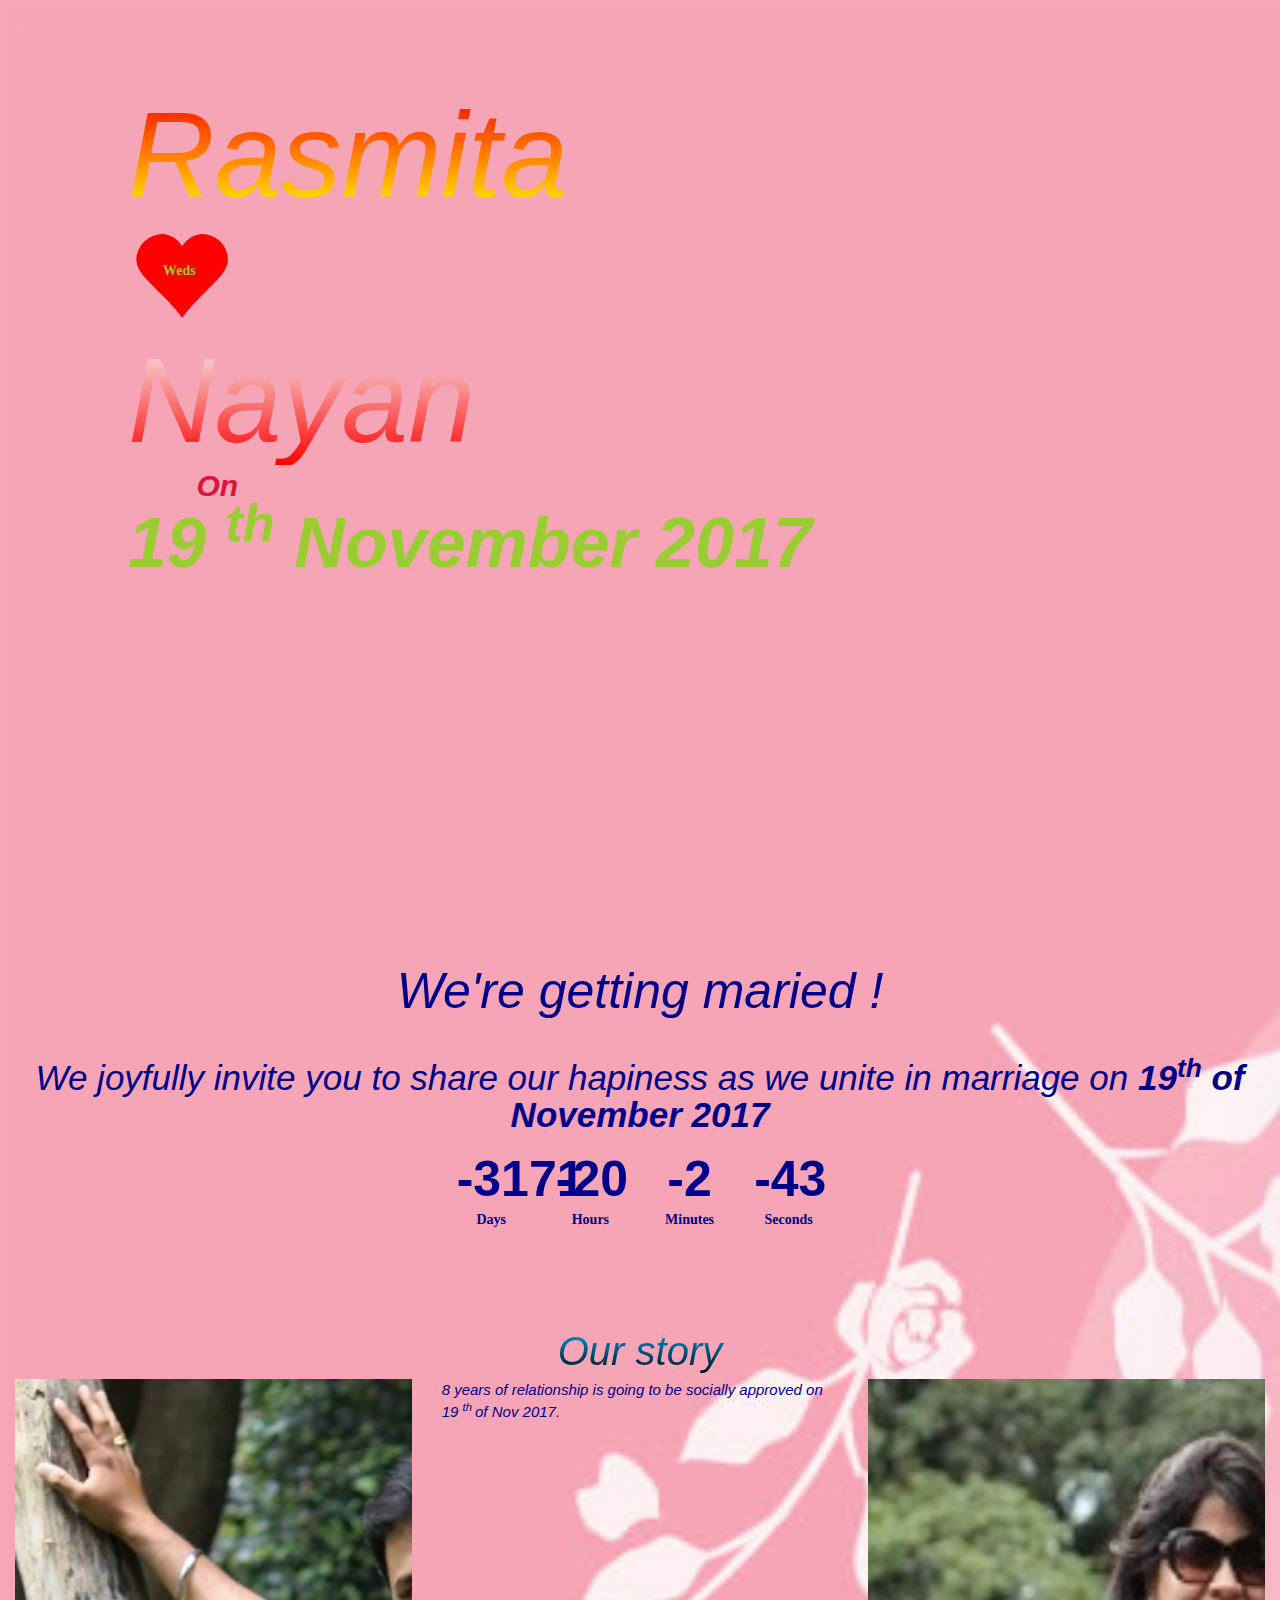
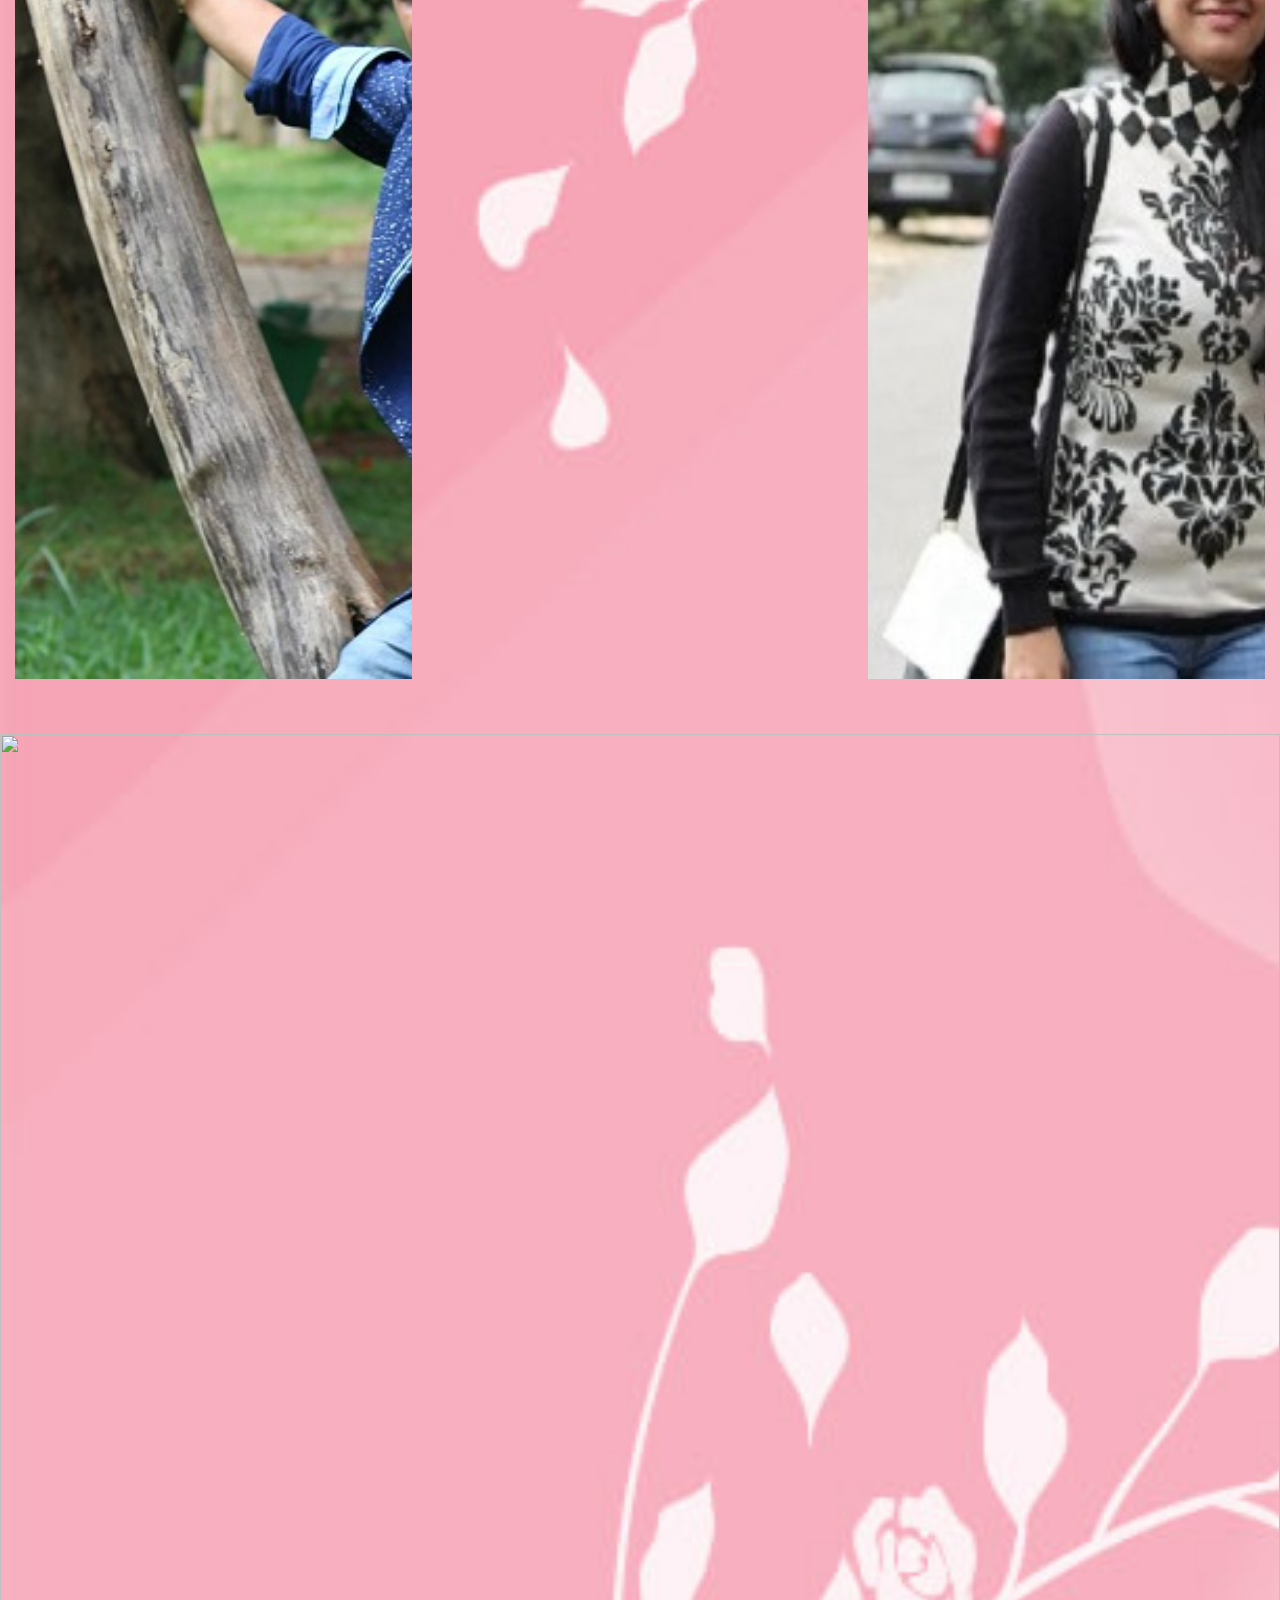
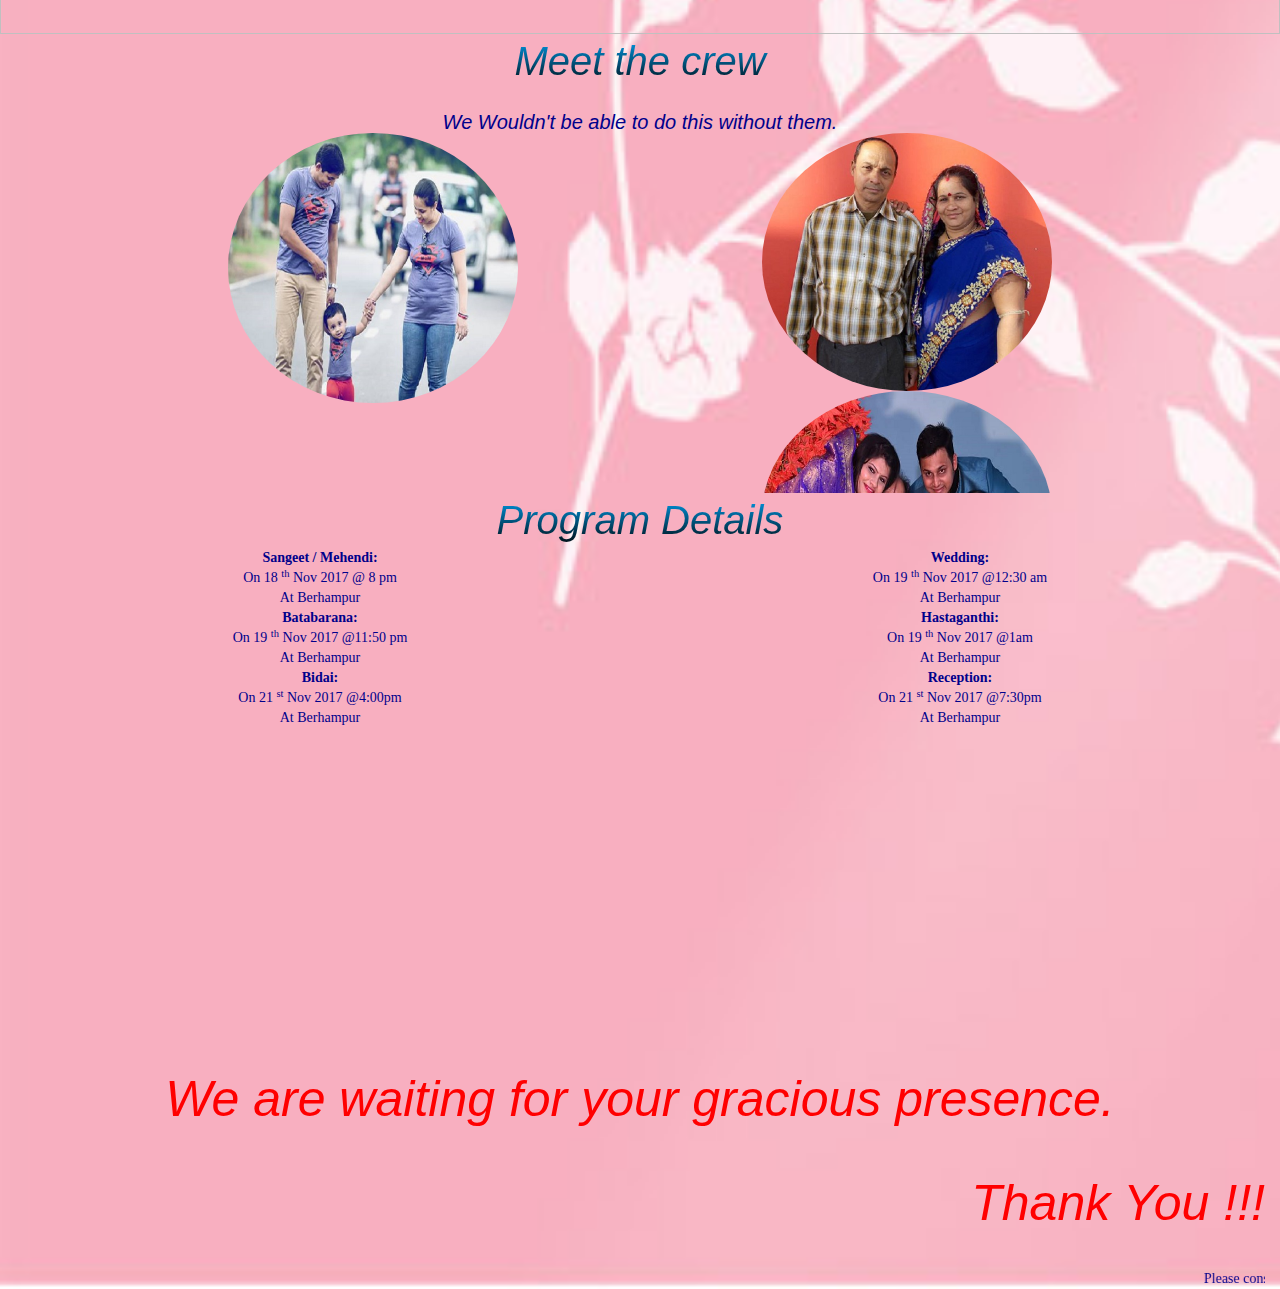
==== NayanWedsRasmita.html @ 13843882 "initial checkin" ====
<html>

<head>
    <title>Nenu Weds Mama</title>
    <link rel="shortcut icon" type="image/png" href="images/favicon.png"/>
    <!-- Latest compiled and minified CSS -->
    <link rel="stylesheet" href="https://maxcdn.bootstrapcdn.com/bootstrap/3.3.7/css/bootstrap.min.css" integrity="sha384-BVYiiSIFeK1dGmJRAkycuHAHRg32OmUcww7on3RYdg4Va+PmSTsz/K68vbdEjh4u"
        crossorigin="anonymous">
    <link rel="stylesheet" href="https://cdnjs.cloudflare.com/ajax/libs/animate.css/3.5.2/animate.min.css">
    <meta name="viewport" content="width=device-width, initial-scale=1.0">  

    <!-- Optional theme -->
    <link rel="stylesheet" href="https://maxcdn.bootstrapcdn.com/bootstrap/3.3.7/css/bootstrap-theme.min.css" integrity="sha384-rHyoN1iRsVXV4nD0JutlnGaslCJuC7uwjduW9SVrLvRYooPp2bWYgmgJQIXwl/Sp"
        crossorigin="anonymous">

    <script type="text/javascript" src="https://cdnjs.cloudflare.com/ajax/libs/jquery/3.1.1/jquery.min.js" crossorigin="anonymous"></script>
    <!-- Latest compiled and minified JavaScript -->
    <script src="https://maxcdn.bootstrapcdn.com/bootstrap/3.3.7/js/bootstrap.min.js" integrity="sha384-Tc5IQib027qvyjSMfHjOMaLkfuWVxZxUPnCJA7l2mCWNIpG9mGCD8wGNIcPD7Txa"
        crossorigin="anonymous"></script>

    <link rel="stylesheet" href="style.css"/>      
    
    <script type="text/javascript" src="script.js"> </script>
</head>

<body class="background">
    <div class=" bgimg1">
        <span class="girlandguy">
            <label class="names girlname animated infinite  tada">Rasmita</label><br/>
            <label class="heart animated infinite flip"> 
                <label class="glyphicon glyphicon-heart" style="color:red;">
                    <label class="weds-custom">Weds</label>
                </label> 
            </label><br/>
            <label class="names guyname animated infinite  tada"> Nayan</label><br/>
            <label class="couplename">
                <label class="and">On </label><br/>
                <label class="animated infinite zoomIn" style="color:yellowgreen">19 <sup>th</sup> November 2017</label> 
            </label>
        </span>
    </div>
    <div class="eventInvitation">
        <span class="event animated infinite zoomIn">We're getting maried ! </span>
        <br/><br/><br/>
        <span class="invitation"> We joyfully invite you to share our hapiness as we unite in marriage on 
            <b>19<sup>th</sup> of November 2017 </b></span>
            <div class="clear">&nbsp;</div>
            <div class="col-lg-4"></div>
            <div id="clockdiv" class="col-lg-4">
                <label class="col-lg-3" ><label class="timer" id="timerDay"></label><br/> Days  </label>
                <label class="col-lg-3" ><label class="timer" id="timerHour"></label><br/> Hours </label>
                <label class="col-lg-3" ><label class="timer" id="timerMinute"></label><br/> Minutes </label>
                <label class="col-lg-3" ><label class="timer" id="timerSecond"></label><br/> Seconds </label>
            </div>
            <div class="col-lg-4"></div>

    </div>
    <div>
        <div class="sub-header ourstory col-xs-12 col-lg-12 animated infinite zoomIn">
            Our story
        </div>
        <div class="col-sm-4 col-sm-push-4"> 
            <div class="story">
                <p>8 years of relationship is going to be socially approved on 19 <sup> th </sup> of Nov 2017.</p>
            </div>
        </div>        
        <div class="col-sm-4 col-sm-pull-4 col-xs-6">
            <div class="groompic"></div>
        </div>
        <div class="col-sm-4 col-xs-6">
            <div class="bridepic"></div>
        </div>
    </div>


    <div id="ourmments" class="sub-header">
        <div class="col-xs-12 animated infinite zoomIn"> Our Moments </div>
        <div id="myCarousel" class="carousel slide" data-ride="carousel">

            <!-- Wrapper for slides -->
            <div class="carousel-inner" role="listbox">
                <div class="item active">
                    <img src="images/1.jpg" alt="img" height="50%" width="100%">
                </div>
                <div class="item">
                    <img src="images/2.jpg" alt="img" height="50%" width="100%">
                </div>                
                <div class="item">
                    <img src="images/3.jpg" alt="img" height="50%" width="100%">
                </div>                
                <div class="item">
                    <img src="images/4.jpg" alt="img" height="50%" width="100%">
                </div>                
                <div class="item">
                    <img src="images/5.jpg" alt="img" height="50%" width="100%">
                </div>                
                <div class="item">
                    <img src="images/6.jpg" alt="img" height="50%" width="100%">
                </div>                
                <div class="item">
                    <img src="images/7.jpg" alt="img" height="50%" width="100%">
                </div>
            </div>
        </div>
    </div>
    <div id="thecrew">
        <div class="sub-header animated infinite zoomIn">Meet the crew</div>
        <br/> We Wouldn't be able to do this without them.
        <br/>
        <div class="carousel slide" id="crewCarousel" data-ride="carousel" data-interval="1500">
                <div class="carousel-inner">
                    <div class="item active">
                    <div class="item-item col-md-3 col-sm-4 col-xs-8 col-xs-offset-2">
                        <img src="images/c1.jpg" class="img-responsive img-circle"></div>
                    </div>
                    <div class="item">
                    <div class="item-item col-md-3 col-sm-4 col-xs-8 col-xs-offset-2">
                        <img src="images/c2.jpg" class="img-responsive img-circle"></div>
                    </div>                    
                    <div class="item">
                    <div class="item-item col-md-3 col-sm-4 col-xs-8 col-xs-offset-2">
                        <img src="images/c3.jpg" class="img-responsive img-circle"></div>
                    </div>
                    <div class="item">
                    <div class="item-item col-md-3 col-sm-4 col-xs-8 col-xs-offset-2">
                        <img src="images/c4.jpg" class="img-responsive img-circle"></div>
                    </div>
                    <div class="item">
                    <div class="item-item col-md-3 col-sm-4 col-xs-8 col-xs-offset-2">
                        <img src="images/c5.jpg" class="img-responsive img-circle"></div>
                    </div>
                    <!--<div class="item">
                    <div class="item-item col-md-3 col-sm-4 col-xs-8 col-xs-offset-2">
                        <img src="images/c6.jpg" class="img-responsive img-circle"></div>
                    </div>
                    <div class="item">
                    <div class="item-item col-md-3 col-sm-4 col-xs-8 col-xs-offset-2">
                        <img src="images/c7.jpg" class="img-responsive img-circle"></div>
                    </div>-->
                    <div class="item">
                    <div class="item-item col-md-3 col-sm-4 col-xs-8 col-xs-offset-2">
                        <img src="images/c8.jpg" class="img-responsive img-circle"></div>
                    </div>
                    <div class="item">
                    <div class="item-item col-md-3 col-sm-4 col-xs-8 col-xs-offset-2">
                        <img src="images/c9.jpg" class="img-responsive img-circle"></div>
                    </div>
                    <div class="item">
                    <div class="item-item col-md-3 col-sm-4 col-xs-8 col-xs-offset-2">
                        <img src="images/c10.jpg" class="img-responsive img-circle"></div>
                    </div>
                </div>
        </div>
    </div>
    <div id="program">
        <div class="sub-header col-lg-12 col-xs-12 animated infinite zoomIn">
            Program Details
        </div>
        <div class="col-lg-6 col-xs-6"><div class="program-icon Sangeet"></div>
            <b>Sangeet / Mehendi: </b><br/> 
            On 18 <sup>th</sup> Nov 2017 @ 8 pm <br/>
            At Berhampur
        </div> 
        <div class="col-lg-6 col-xs-6"><div class="program-icon Wedding"></div>
            <b>Wedding:</b><br/> 
            On 19 <sup>th</sup> Nov 2017 @12:30 am <br/>
            At Berhampur
        </div>    
        <div class="col-lg-6 col-xs-6"><div class=" program-icon Barati"></div>
            <b>Batabarana:</b><br/> 
            On 19 <sup>th</sup> Nov 2017 @11:50 pm <br/>
            At Berhampur
        </div>        
        <div class="col-lg-6 col-xs-6"><div class="program-icon Hastaganthi"></div>
            <b>Hastaganthi:</b><br/> 
            On 19 <sup>th</sup> Nov 2017 @1am <br/>
            At Berhampur
        </div>
        <div class="col-lg-6 col-xs-6"><div class="program-icon Reception"></div>
            <b>Bidai:</b><br/> 
            On 21 <sup>st</sup> Nov 2017 @4:00pm<br/>
            At Berhampur
        </div>
        <div class="col-lg-6 col-xs-6"><div class="program-icon Reception"></div>
            <b>Reception:</b><br/> 
            On 21 <sup>st</sup> Nov 2017 @7:30pm<br/>
            At Berhampur
        </div>
    </div>
    <div class="col-xs-12 col-lg-12" style="text-align: center">
        <iframe width="560" height="315" src="https://www.youtube.com/embed/9zE37_WwAGQ" frameborder="0" allowfullscreen></iframe>
    </div>
    <div class="clear">&nbsp;</div>
    <div class="col-lg-12 col-xs-12" id="waitingforyou">
        We are waiting for your gracious presence.
        <div id="thankyou">
            <br/> Thank You !!!
        </div>
    </div>

    <div class="col-lg-12 col-xs-12">
    <br/><br/>            
    <marquee style="color:darkblue;">
        Please consider this as a personal invitation from both of us. - A step towards paperless digital India.</marquee>
    </div>

    <script type="text/javascript">
        updateClock(); // run function once at first to avoid delay
        var timeinterval = setInterval(updateClock,1000);

        $('#crewCarousel.carousel .item').each(function(){
        var next = $(this).next();
        if (!next.length) {
            next = $(this).siblings(':first');
        }
        next.children(':first-child').clone().appendTo($(this));
        
        if (next.next().length>0) {
            next.next().children(':first-child').clone().appendTo($(this));
            next.next().next().children(':first-child').clone().appendTo($(this));
        }
        else {
            $(this).siblings(':first').children(':first-child').clone().appendTo($(this));
            $(this).nextAll().eq(3).children(':first-child').clone().appendTo($(this));
        }
        });
    </script>
</body>

</html>
---- style.css ----
.background {
            background-color: #EEE;
            background-image: url('images/background.jpg');
            -webkit-background-size: cover;
            -moz-background-size: cover;
            -o-background-size: cover;
            background-size: cover;
            color: darkblue;
	    font-family: cursive;
        }
        
        .bgimg1 {
            -webkit-background-size: cover;
            -moz-background-size: cover;
            -o-background-size: cover;
            background-size: cover;
            width: 100%;
            height: 100%;
        }
        
        .guyname {
            color:whitesmoke;
		
  background: -webkit-linear-gradient(whitesmoke, red);
  -webkit-background-clip: text;
  -webkit-text-fill-color: transparent;
        }
        
        .girlname {
            color:yellow;
  background: -webkit-linear-gradient(red, yellow);
  -webkit-background-clip: text;
  -webkit-text-fill-color: transparent;
        }
        
        .and {
            color:crimson;
        }
       .heart{
	       color:red;
        }

        .weds-custom{
            position:absolute;
            left:35px; /** you can make changes here to change position **/
            top:35px;
            font-size:14px;
            z-index: 3;
            color:yellowgreen
        }
        
        .eventInvitation {
            text-align: center;
        }
        
        .ourstory {
            text-align: center;
            color: #BBB;
        }
        
        .bridepic {
            -webkit-background-size: cover;
            -moz-background-size: cover;
            -o-background-size: cover;
            background-size: cover;
            width: 100%;
        }
        
        .groompic {
            -webkit-background-size: cover;
            -moz-background-size: cover;
            -o-background-size: cover;
            background-size: cover;
            width: 100%;
        }
.eventdate{
	
  background: -webkit-linear-gradient(yellow, yellowgreen);
  -webkit-background-clip: text;
  -webkit-text-fill-color: transparent;
}
        
        .sub-header {
            text-align: center;
		
  background: -webkit-linear-gradient(#0AF, #000);
  -webkit-background-clip: text;
  -webkit-text-fill-color: transparent;
        }
        
        .carousel-inner {
            height: 100%;
            width: 100%
        }
        
        #thecrew {
            text-align: center;
        }
        .crewpic-container{
            min-height:100%;
            min-width: 90%;
        }
        
        .background #program {
            text-align: center;
        }
        
        #waitingforyou {
            text-align: center;
        }
        
        #thankyou {
            text-align: right;
        }
        .background #waitingforyou {
            color: red;
        }
        .timer{
            color:brown;
        }
        
@media only screen and (max-width: 768px){

    .bgimg1 {
        background-image: url('images/Header_Image_Small.jpg');
        width: 100%;
        height: 100%;
    }

    .names {
        font: italic 40px/42px Georgia, Verdana, sans-serif;
    }

    .guyname {
        margin-left:10%;
    }

    .and {
        font: italic 20px/30px Georgia, Verdana, sans-serif;
        margin-left: 10%;
    }
    .heart{
	font: italic 50px/52px Georgia, Verdana, sans-serif;
     }

    .girlandguy {
        position: relative;
        top: 30%;
        left: 10%;
    }

    .couplename, .eventDate {
        font: italic 30px/32px Georgia, Verdana, sans-serif;
    }

    .eventInvitation {
        width: 100%;
        min-height: 40%;
        margin-top: 5%;
    }

    .event {
        font: italic 25px/27px Georgia, Verdana, sans-serif;
    }

    .invitation {
        font: italic 15px/17px Georgia, Verdana, sans-serif;
    }
    .bridepic {
        background-image: url('images/bridepic_small.jpg');
                height: 50%;
    }

    .groompic {
        background-image: url('images/groompic_small.jpg');
                height: 50%;
    }

    .story {
        font: italic 10px/12px Georgia, Verdana, sans-serif;
    }

    .carousel-inner {
        height: 60%;
        width: 100%
    }

    .sub-header {
        font: italic 25px/27px Georgia, Verdana, sans-serif;
    }

    #thecrew {
        font: italic 12px/14px Georgia, Verdana, sans-serif;
    }

    #waitingforyou {
        font: italic 25px/27px Georgia, Verdana, sans-serif;
        padding-top: 10px;
    }

    .timer {
        font: normal bold 25px/27px Georgia, Verdana, sans-serif;
    }
}
@media only screen and (max-width: 768px) and (orientation: landscape ){
	#crewCarousel .carousel-inner {
		height: 60%;
	}
}
@media only screen and (max-width: 768px) and (orientation: portrait ){
	.carousel-inner {
		height: 27%;
	}
}

@media only screen and (min-width: 768px)
{    
    .bgimg1 {
            background-image: url('images/Header_Image.jpg');
        }
        
        .girlandguy {
            position: relative;
            top: 10%;
            left: 10%;
        }
        
        .names {
            font: italic 120px/130px Georgia, Verdana, sans-serif;
        }
        
        .and {
            font: italic bold 30px/32px Georgia, Verdana, sans-serif;
            margin-left: 10%;
        }
	.heart {
	 	font: italic 100px/102px Georgia, Verdana, sans-serif;
	}
        .couplename, .eventDate{
            font: italic 70px/72px Georgia, Verdana, sans-serif;
            /* margin-left:-10%; */
        }
        
        .eventInvitation {
            width: 100%;
            min-height: 40%;
            margin-top: 5%;
        }
        
        .event {
            font: italic 50px/55px Georgia, Verdana, sans-serif;
        }
        
        .invitation {
            font: italic 35px/37px Georgia, Verdana, sans-serif;
        }
        
        .bridepic {
            background-image: url('images/bridepic.jpg');
            height: 100%;
        }
        
        .groompic {
            background-image: url('images/groompic.jpg');
            height: 100%;
        }
        
        .story {
            font: italic 15px/22px Georgia, Verdana, sans-serif;
        }
        
        .sub-header {
            font: italic 40px/55px Georgia, Verdana, sans-serif;
        }
        
        .carousel-inner {
            height: 100%;
            width: 100%
        }
        
        #crewCarousel .carousel-inner {
            height: 40%;
        }
	
        #thecrew {
            font: italic 20px/22px Georgia, Verdana, sans-serif;
        }
        
        #waitingforyou {
            font: italic 50px/52px Georgia, Verdana, sans-serif;
            padding-top:10px;
        }
        .timer{
            color:darkblue;
            font: normal bold 50px/52px Georgia, Verdana, sans-serif;
        }

}
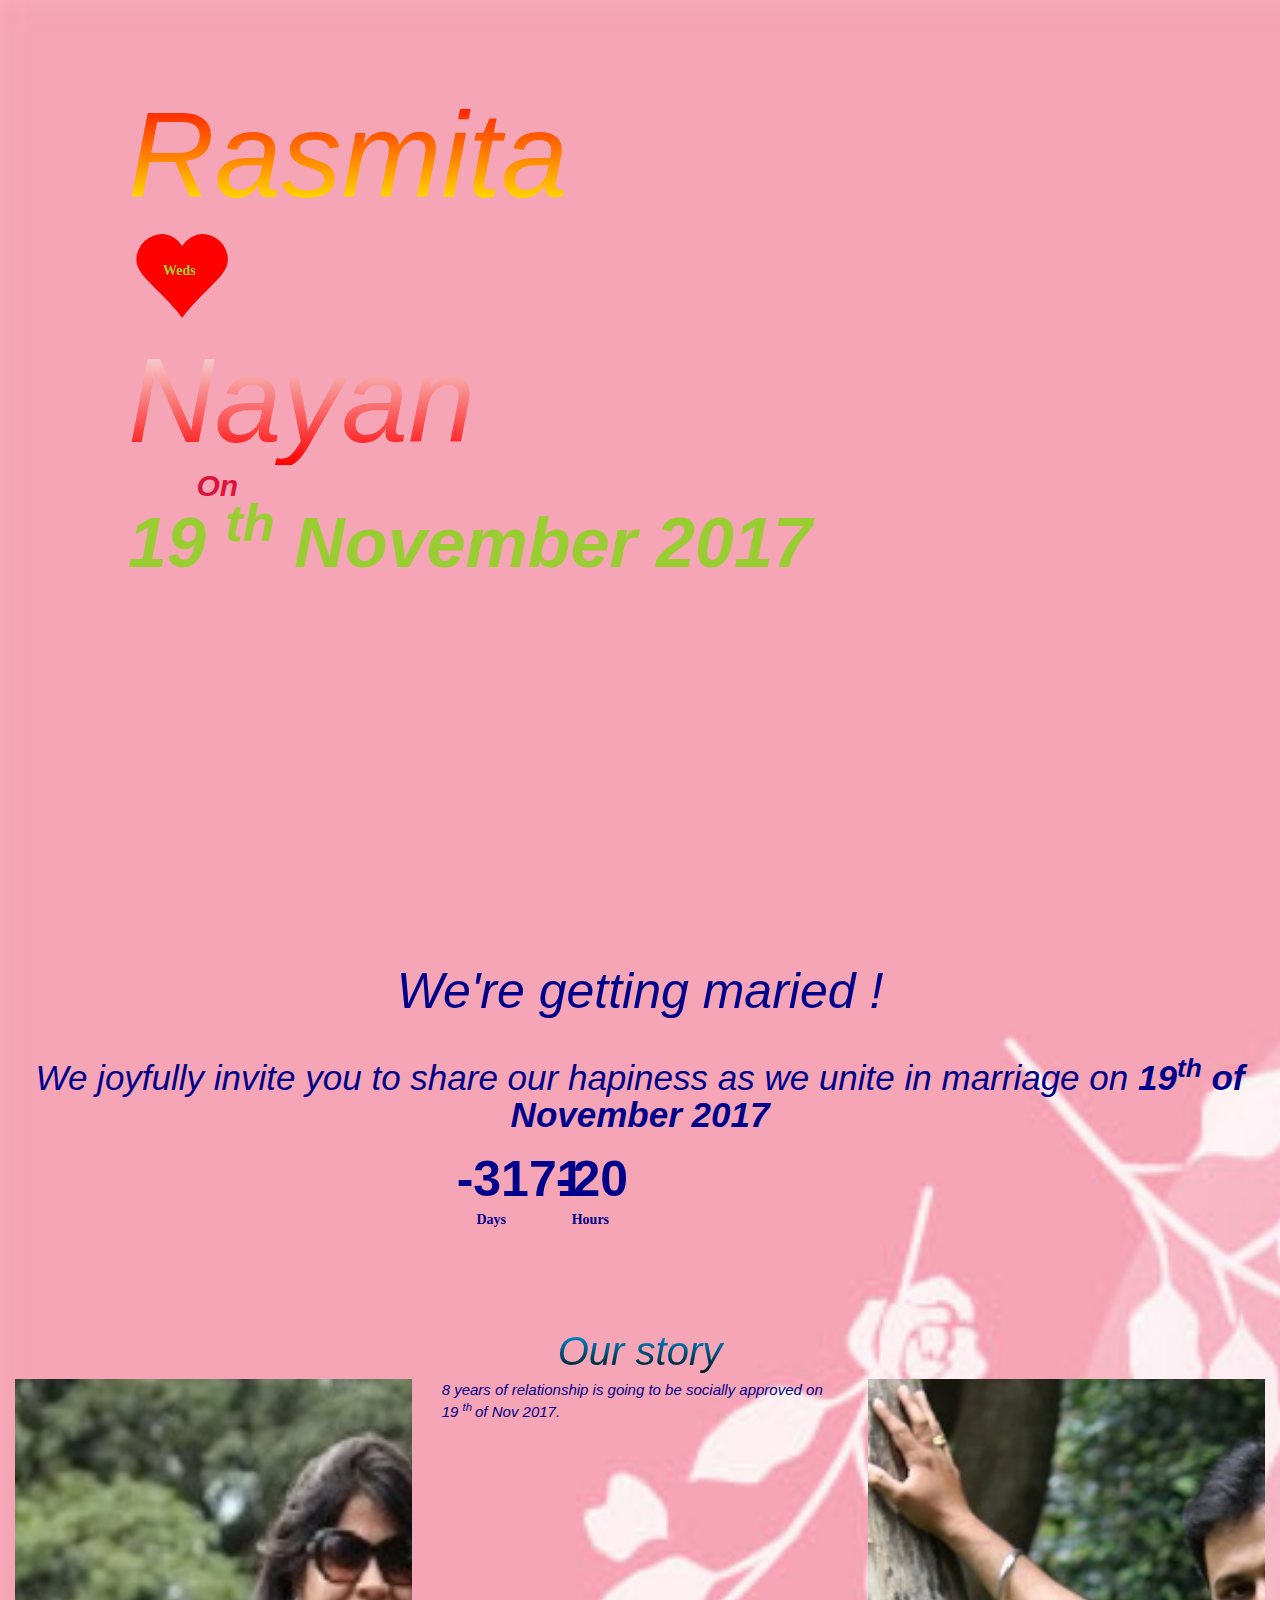
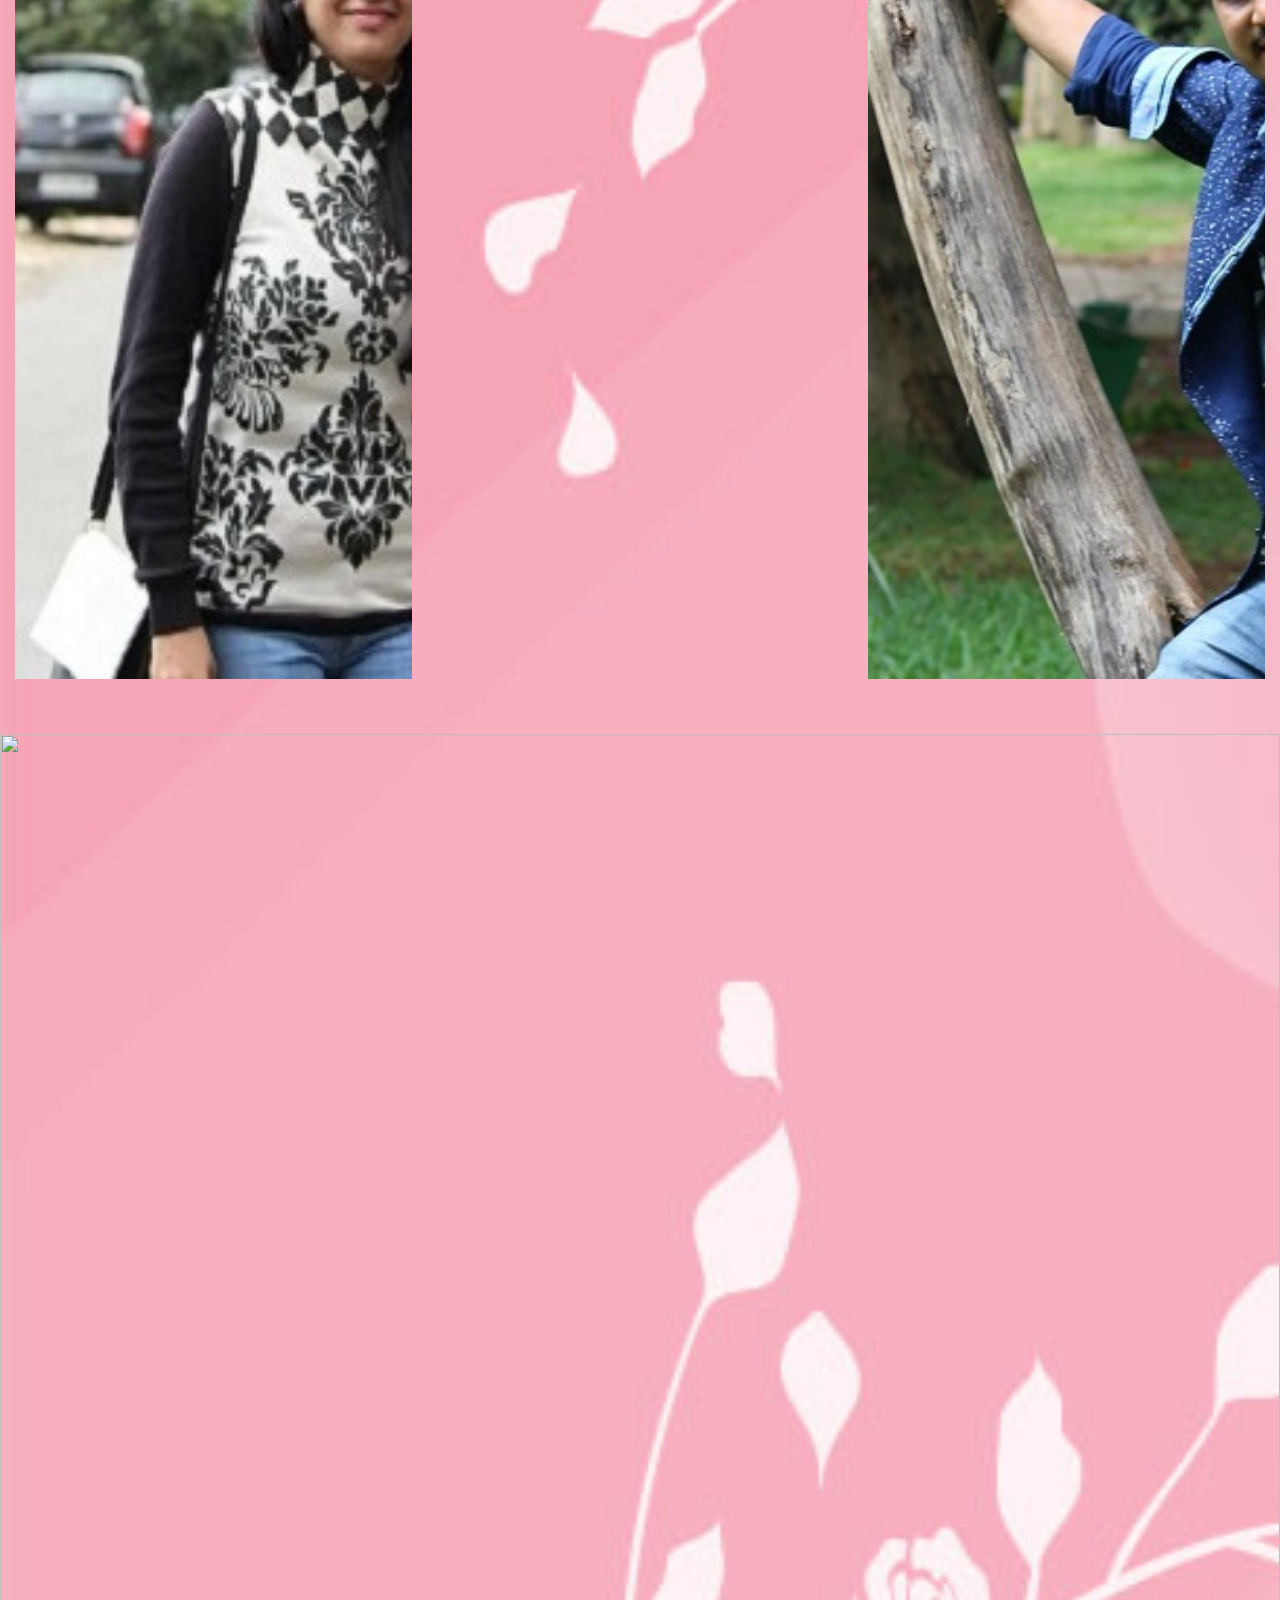
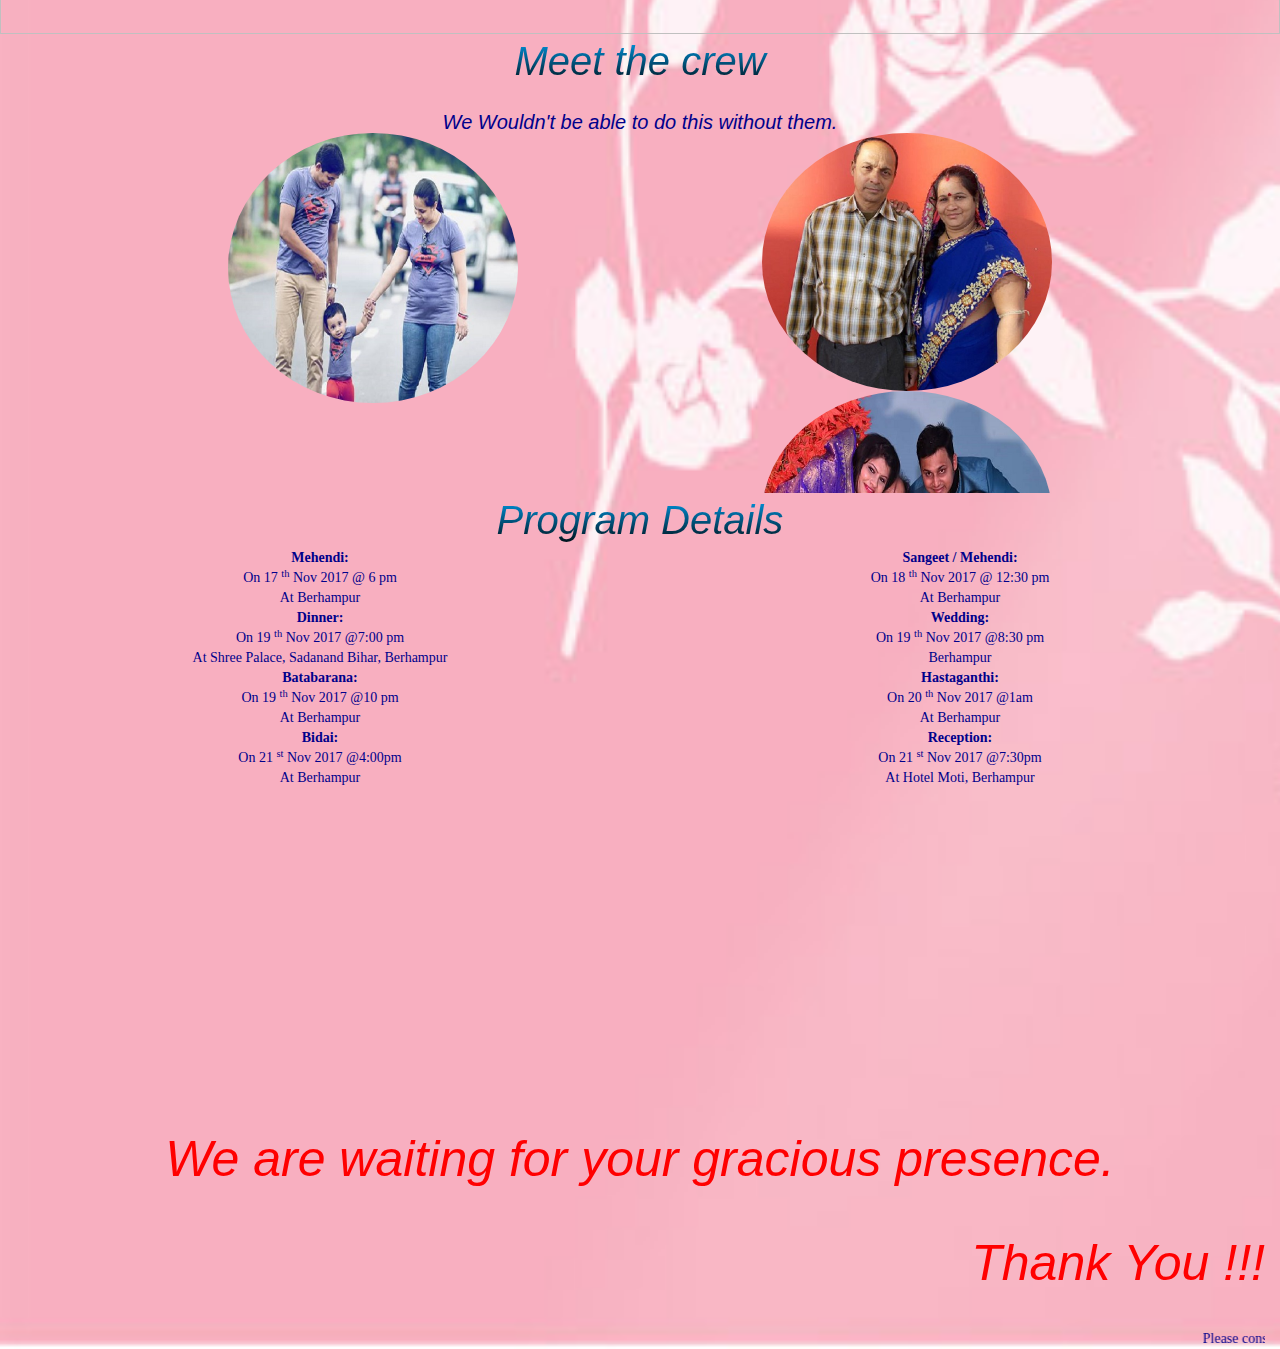
==== commit 634a0de6: "min sec removal, bride n groom pic size change" ====
--- a/NayanWedsRasmita.html
+++ b/NayanWedsRasmita.html
@@ -49,8 +49,6 @@
             <div id="clockdiv" class="col-lg-4">
                 <label class="col-lg-3" ><label class="timer" id="timerDay"></label><br/> Days  </label>
                 <label class="col-lg-3" ><label class="timer" id="timerHour"></label><br/> Hours </label>
-                <label class="col-lg-3" ><label class="timer" id="timerMinute"></label><br/> Minutes </label>
-                <label class="col-lg-3" ><label class="timer" id="timerSecond"></label><br/> Seconds </label>
             </div>
             <div class="col-lg-4"></div>
 
@@ -63,13 +61,14 @@
             <div class="story">
                 <p>8 years of relationship is going to be socially approved on 19 <sup> th </sup> of Nov 2017.</p>
             </div>
-        </div>        
+        </div> 
         <div class="col-sm-4 col-sm-pull-4 col-xs-6">
+            <div class="bridepic"></div>
+        </div>       
+        <div class="col-sm-4 col-xs-6">
             <div class="groompic"></div>
         </div>
-        <div class="col-sm-4 col-xs-6">
-            <div class="bridepic"></div>
-        </div>
+        
     </div>
 
 
@@ -157,23 +156,33 @@
             Program Details
         </div>
         <div class="col-lg-6 col-xs-6"><div class="program-icon Sangeet"></div>
+            <b>Mehendi: </b><br/> 
+            On 17 <sup>th</sup> Nov 2017 @ 6 pm <br/>
+            At Berhampur
+        </div>
+        <div class="col-lg-6 col-xs-6"><div class="program-icon Sangeet"></div>
             <b>Sangeet / Mehendi: </b><br/> 
-            On 18 <sup>th</sup> Nov 2017 @ 8 pm <br/>
-            At Berhampur
+            On 18 <sup>th</sup> Nov 2017 @ 12:30 pm <br/>
+            At Berhampur
+        </div> 
+        <div class="col-lg-6 col-xs-6"><div class="program-icon Wedding"></div>
+            <b>Dinner:</b><br/> 
+            On 19 <sup>th</sup> Nov 2017 @7:00 pm <br/>
+            At Shree Palace, Sadanand Bihar, Berhampur
         </div> 
         <div class="col-lg-6 col-xs-6"><div class="program-icon Wedding"></div>
             <b>Wedding:</b><br/> 
-            On 19 <sup>th</sup> Nov 2017 @12:30 am <br/>
-            At Berhampur
+            On 19 <sup>th</sup> Nov 2017 @8:30 pm <br/>
+            Berhampur
         </div>    
         <div class="col-lg-6 col-xs-6"><div class=" program-icon Barati"></div>
             <b>Batabarana:</b><br/> 
-            On 19 <sup>th</sup> Nov 2017 @11:50 pm <br/>
+            On 19 <sup>th</sup> Nov 2017 @10 pm <br/>
             At Berhampur
         </div>        
         <div class="col-lg-6 col-xs-6"><div class="program-icon Hastaganthi"></div>
             <b>Hastaganthi:</b><br/> 
-            On 19 <sup>th</sup> Nov 2017 @1am <br/>
+            On 20 <sup>th</sup> Nov 2017 @1am <br/>
             At Berhampur
         </div>
         <div class="col-lg-6 col-xs-6"><div class="program-icon Reception"></div>
@@ -184,7 +193,7 @@
         <div class="col-lg-6 col-xs-6"><div class="program-icon Reception"></div>
             <b>Reception:</b><br/> 
             On 21 <sup>st</sup> Nov 2017 @7:30pm<br/>
-            At Berhampur
+            At Hotel Moti, Berhampur
         </div>
     </div>
     <div class="col-xs-12 col-lg-12" style="text-align: center">
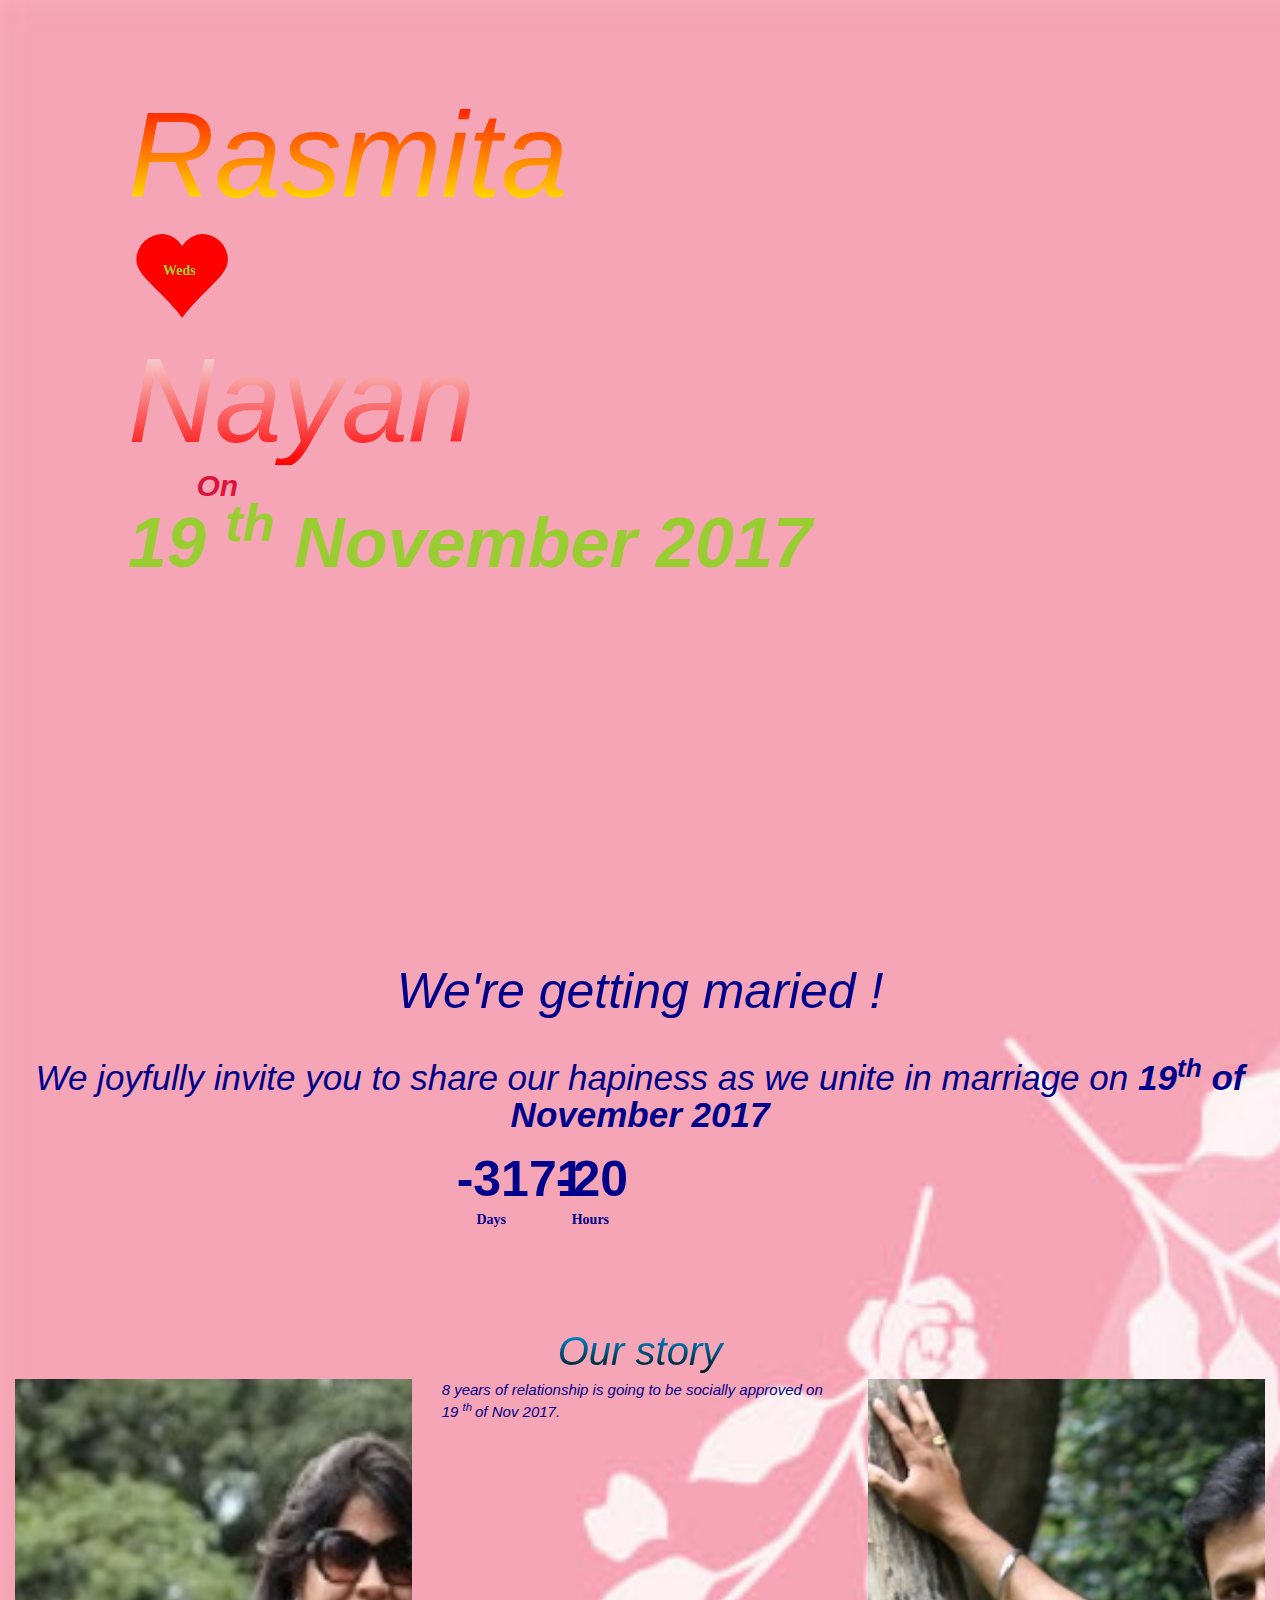
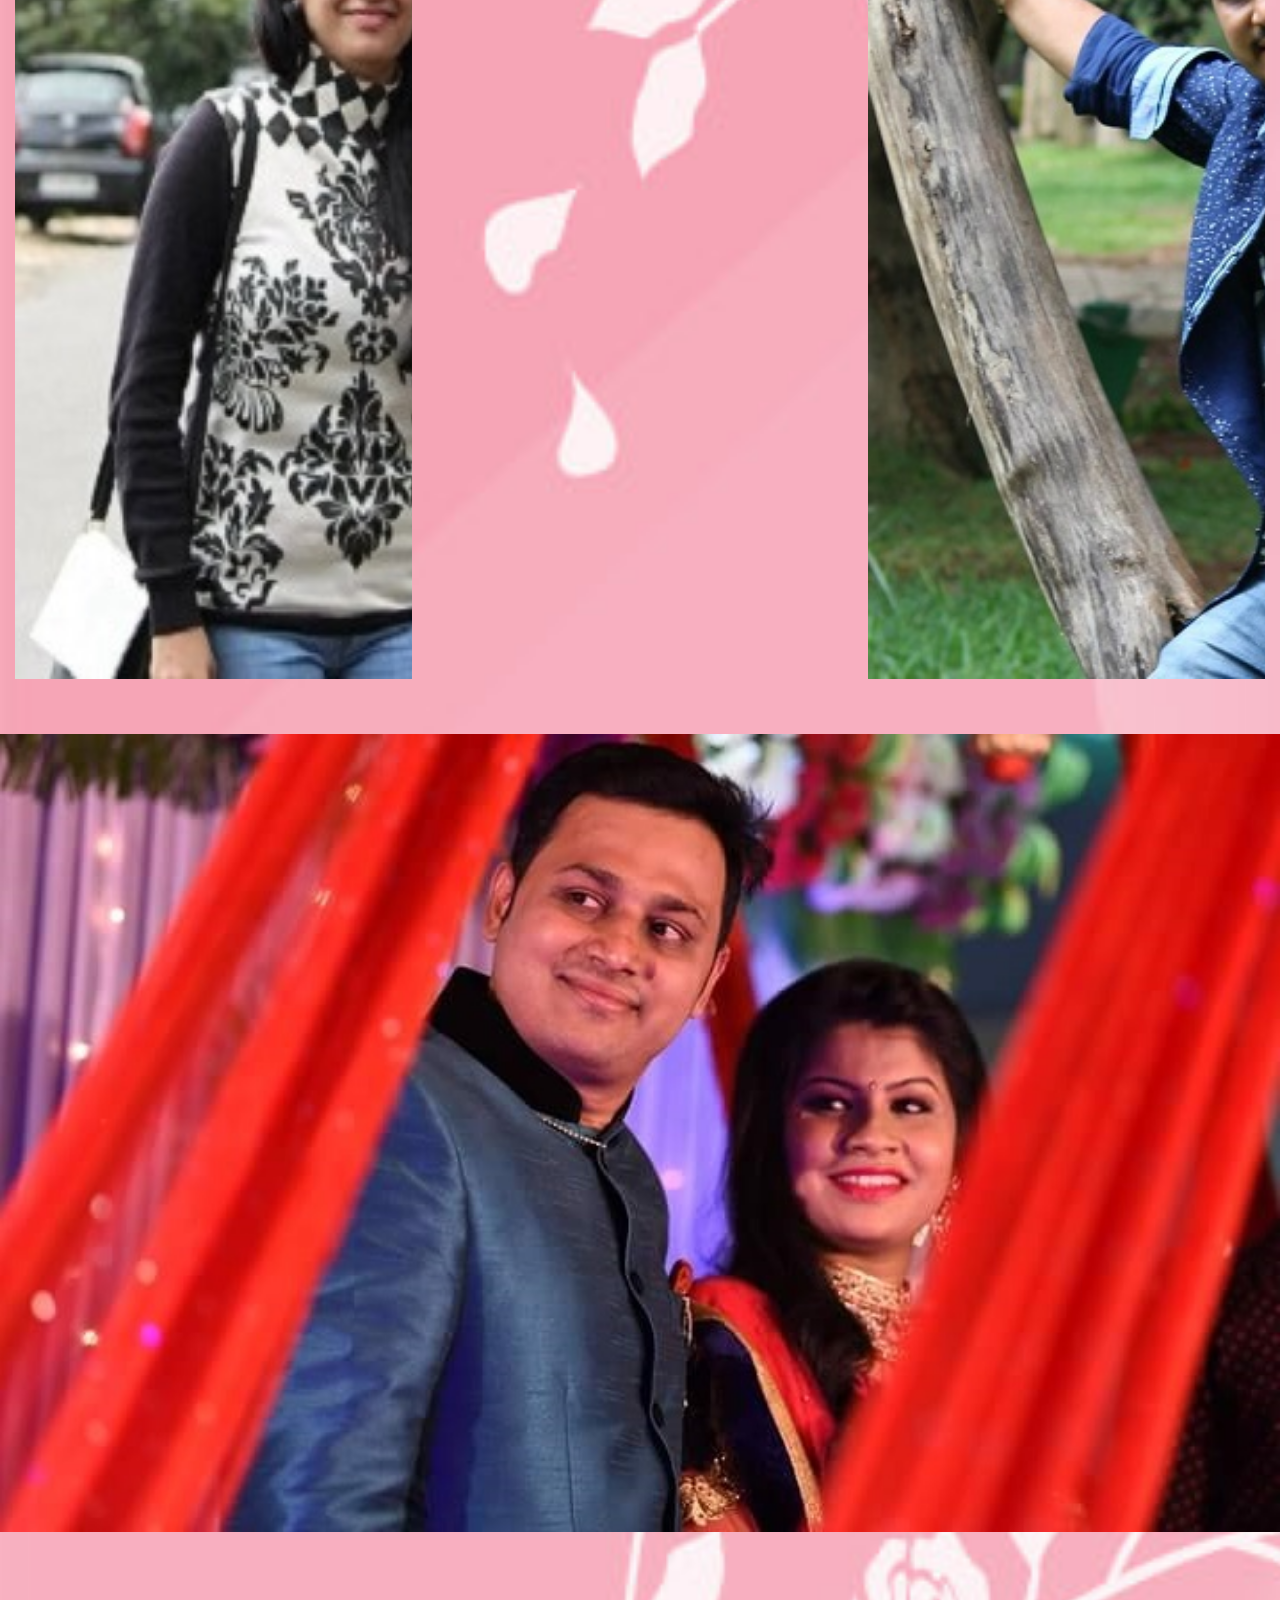
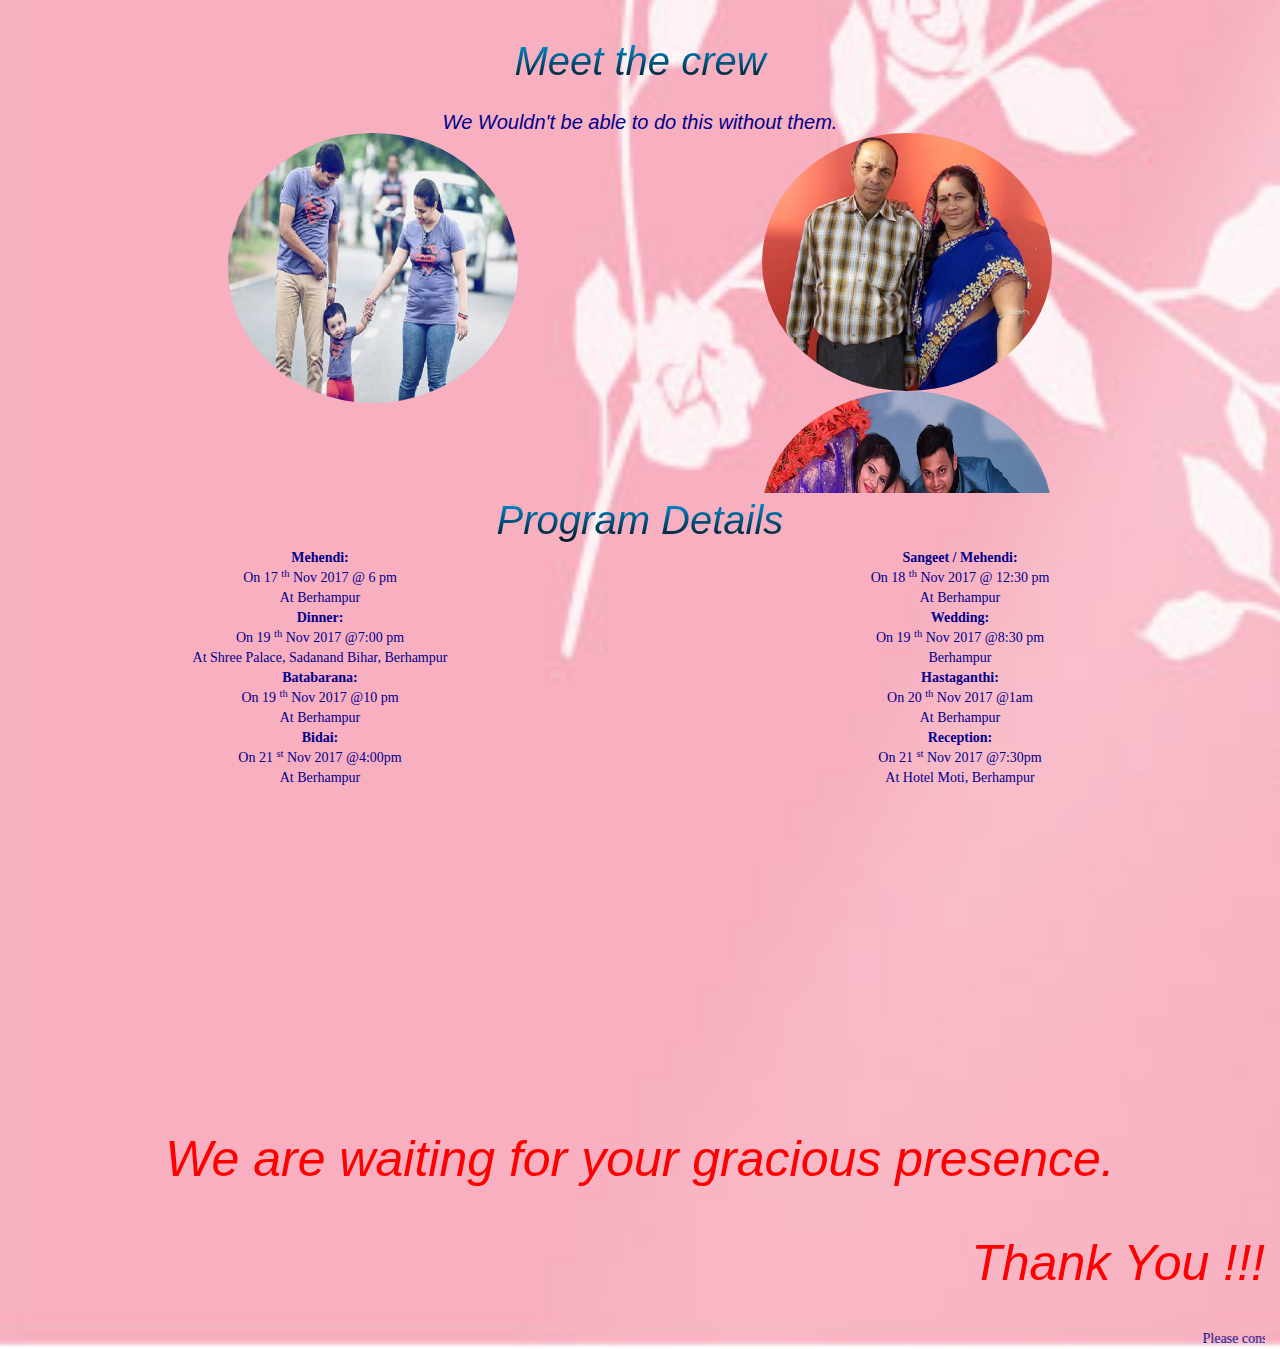
==== commit a165ab6f: "our moments speed n unused pic" ====
--- a/NayanWedsRasmita.html
+++ b/NayanWedsRasmita.html
@@ -74,7 +74,7 @@
 
     <div id="ourmments" class="sub-header">
         <div class="col-xs-12 animated infinite zoomIn"> Our Moments </div>
-        <div id="myCarousel" class="carousel slide" data-ride="carousel">
+        <div id="myCarousel" class="carousel slide" data-ride="carousel" data-interval="500">
 
             <!-- Wrapper for slides -->
             <div class="carousel-inner" role="listbox">
@@ -84,9 +84,9 @@
                 <div class="item">
                     <img src="images/2.jpg" alt="img" height="50%" width="100%">
                 </div>                
-                <div class="item">
+                <!-- <div class="item">
                     <img src="images/3.jpg" alt="img" height="50%" width="100%">
-                </div>                
+                </div>                 -->
                 <div class="item">
                     <img src="images/4.jpg" alt="img" height="50%" width="100%">
                 </div>                
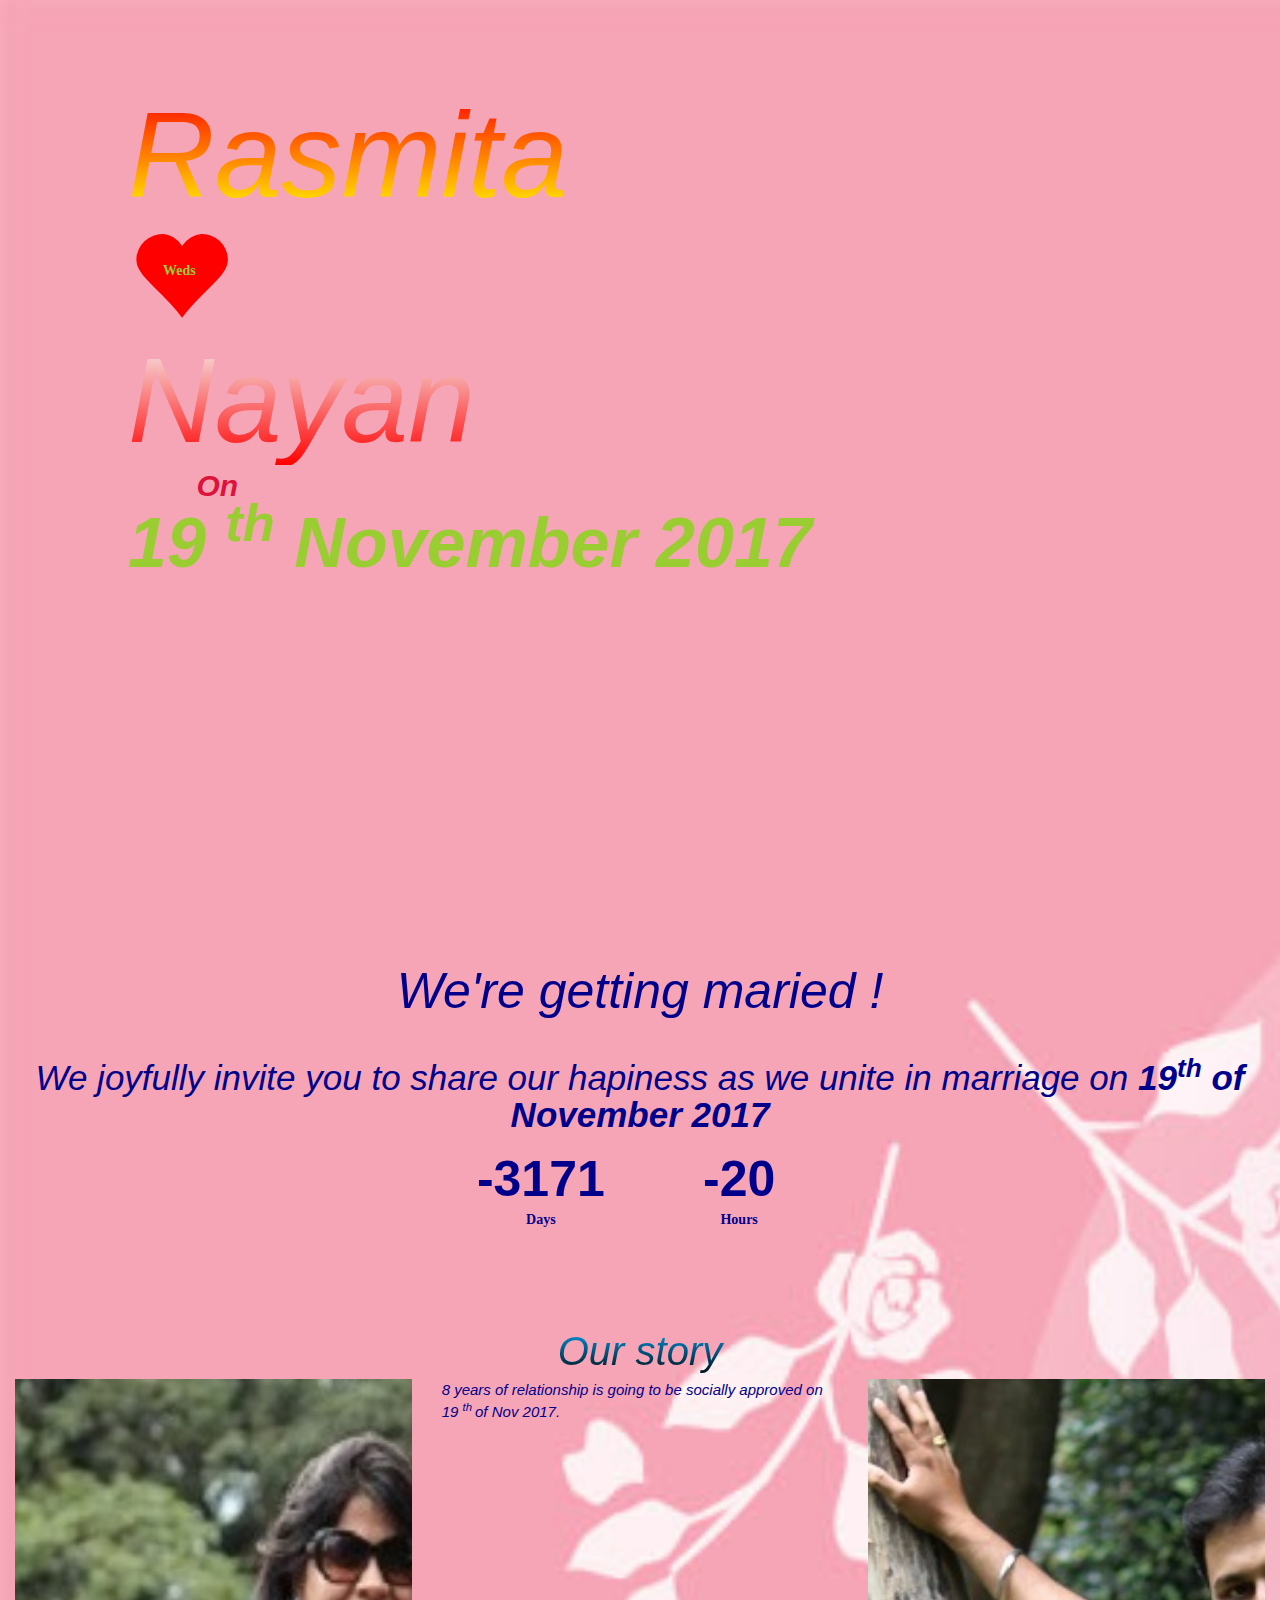
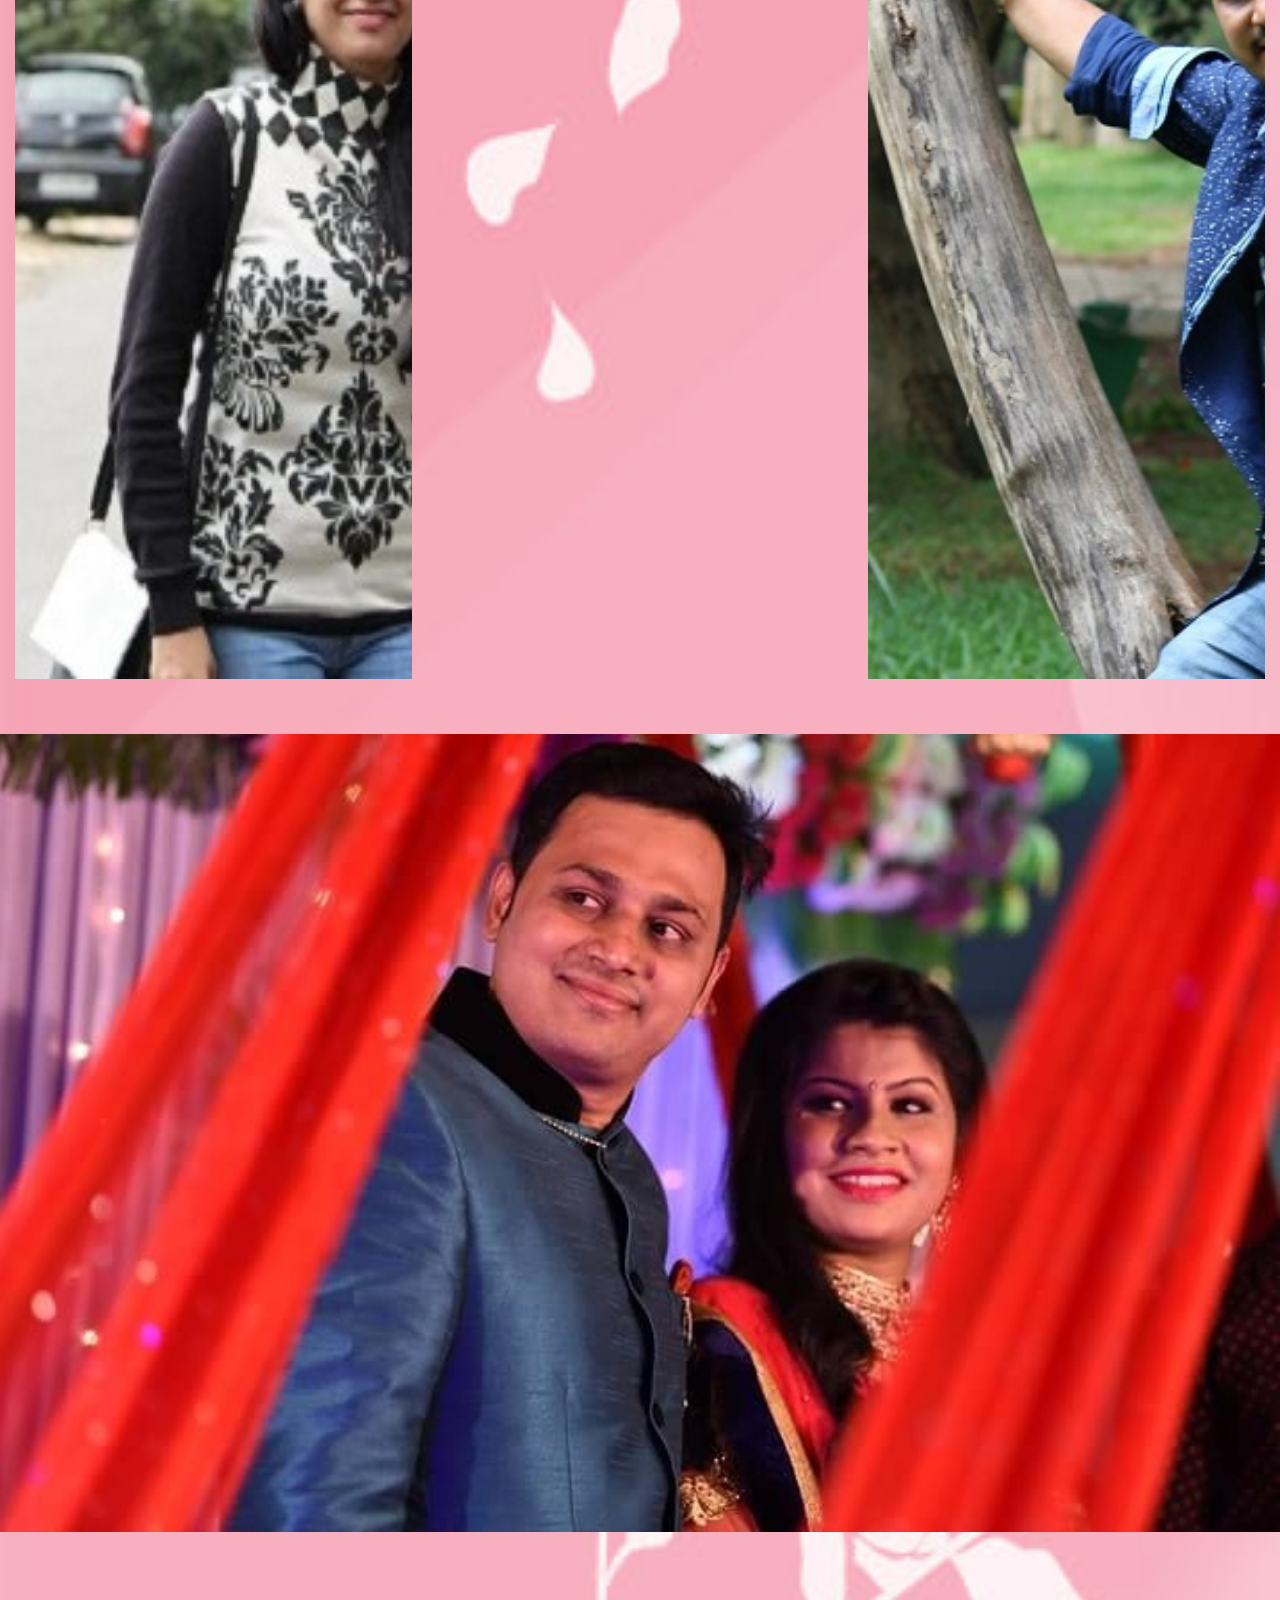
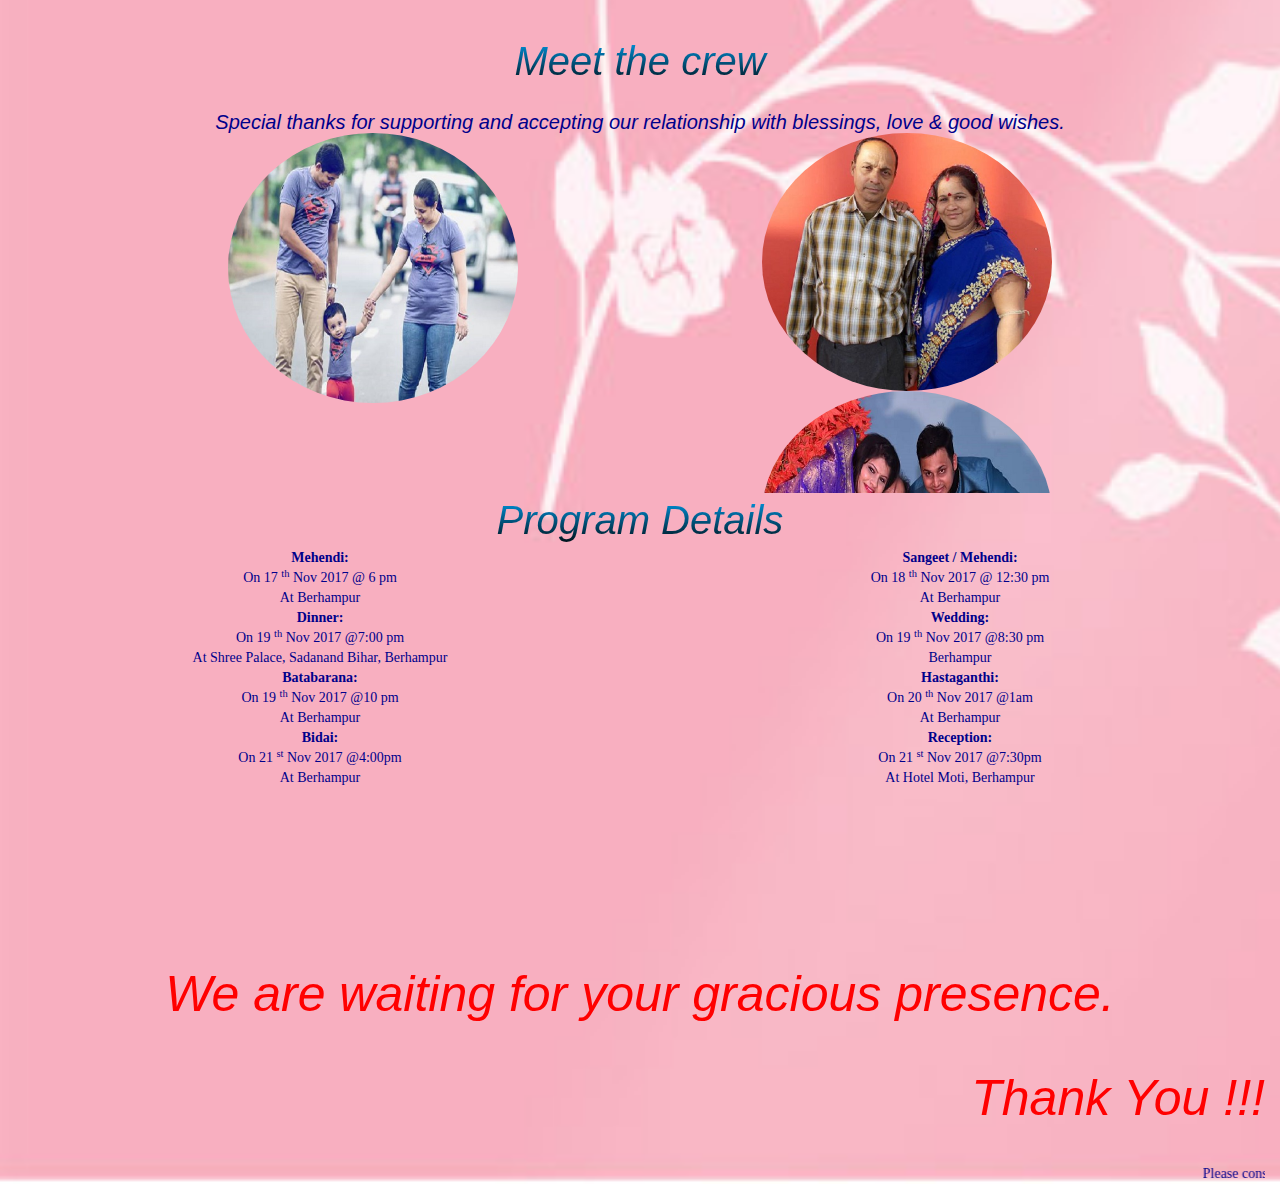
==== commit eb14306f: "UI changes" ====
--- a/NayanWedsRasmita.html
+++ b/NayanWedsRasmita.html
@@ -47,8 +47,8 @@
             <div class="clear">&nbsp;</div>
             <div class="col-lg-4"></div>
             <div id="clockdiv" class="col-lg-4">
-                <label class="col-lg-3" ><label class="timer" id="timerDay"></label><br/> Days  </label>
-                <label class="col-lg-3" ><label class="timer" id="timerHour"></label><br/> Hours </label>
+                <label class="col-lg-6" ><label class="timer" id="timerDay"></label><br/> Days  </label>
+                <label class="col-lg-6" ><label class="timer" id="timerHour"></label><br/> Hours </label>
             </div>
             <div class="col-lg-4"></div>
 
@@ -104,7 +104,7 @@
     </div>
     <div id="thecrew">
         <div class="sub-header animated infinite zoomIn">Meet the crew</div>
-        <br/> We Wouldn't be able to do this without them.
+        <br/> Special thanks for supporting and accepting our relationship with blessings, love & good wishes.
         <br/>
         <div class="carousel slide" id="crewCarousel" data-ride="carousel" data-interval="1500">
                 <div class="carousel-inner">
@@ -197,7 +197,7 @@
         </div>
     </div>
     <div class="col-xs-12 col-lg-12" style="text-align: center">
-        <iframe width="560" height="315" src="https://www.youtube.com/embed/9zE37_WwAGQ" frameborder="0" allowfullscreen></iframe>
+        <iframe max-width="560" max-height="315" src="https://www.youtube.com/embed/9zE37_WwAGQ" frameborder="0" allowfullscreen></iframe>
     </div>
     <div class="clear">&nbsp;</div>
     <div class="col-lg-12 col-xs-12" id="waitingforyou">
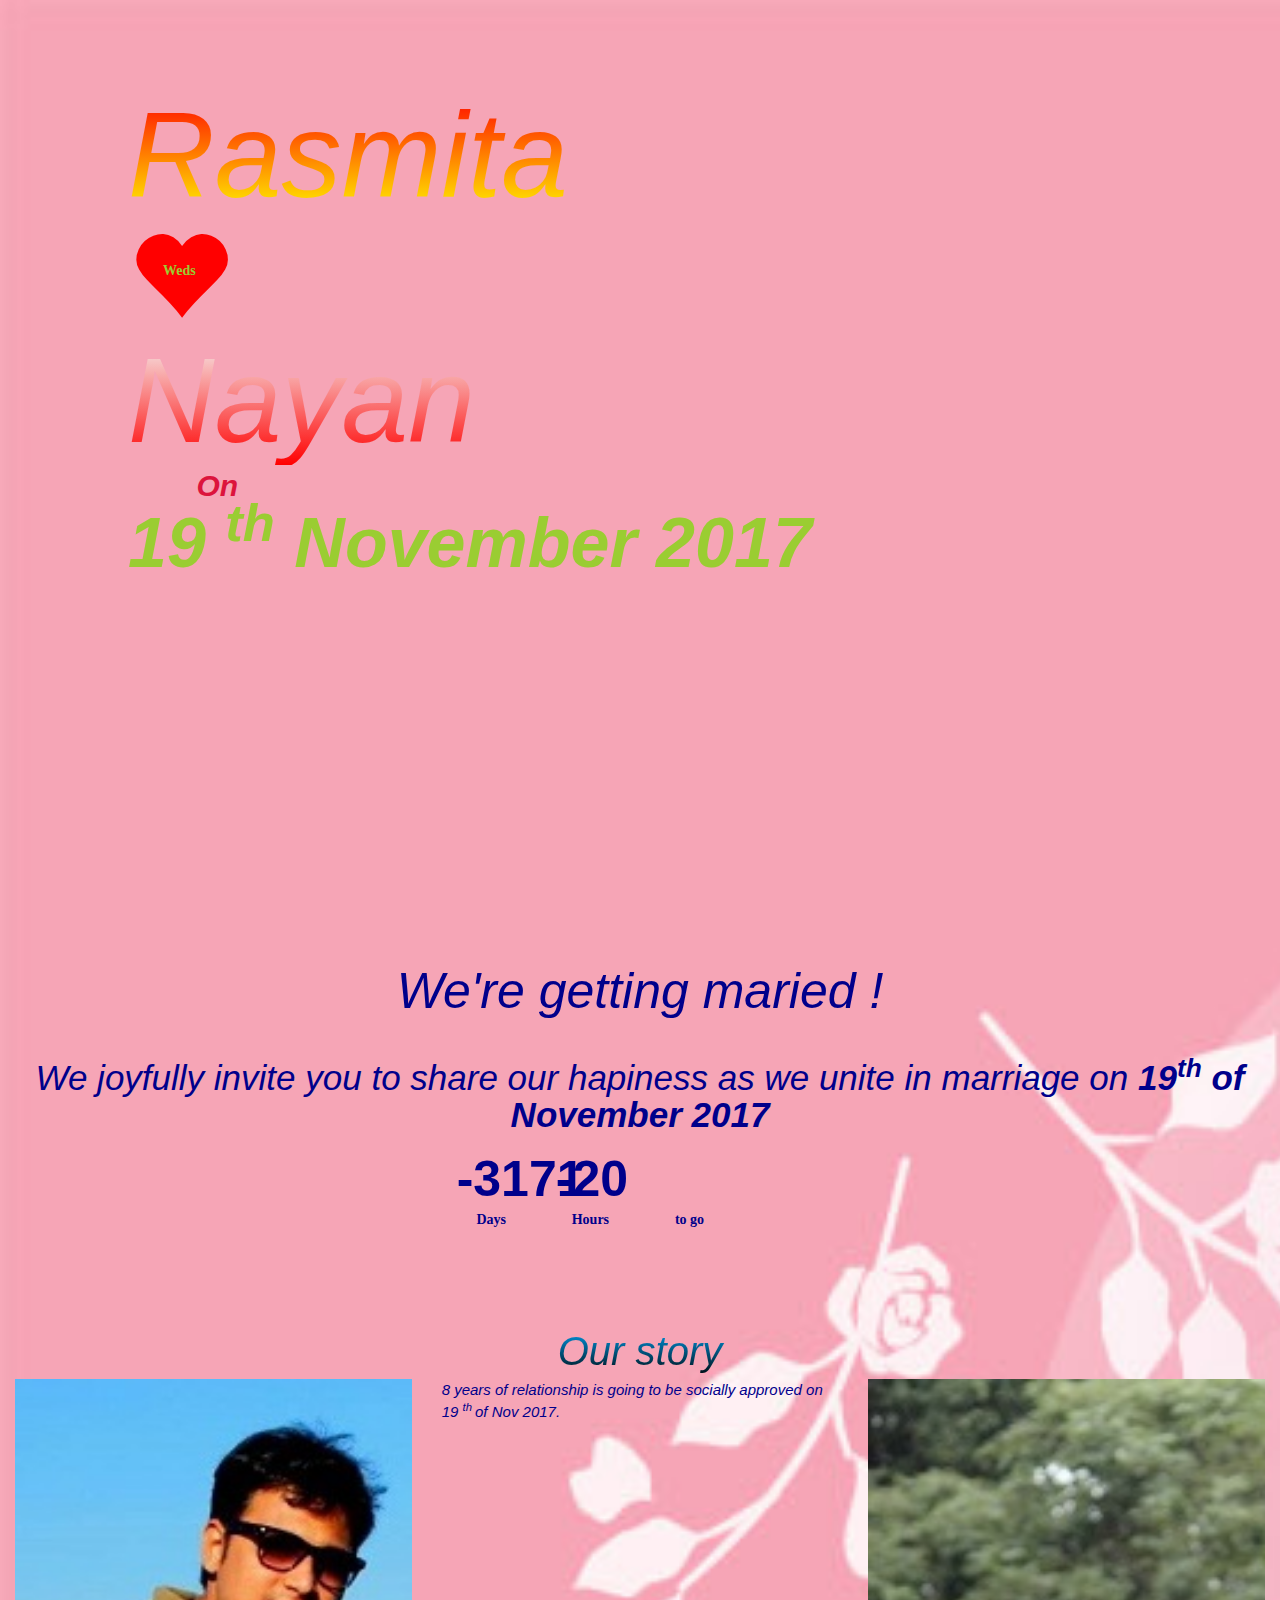
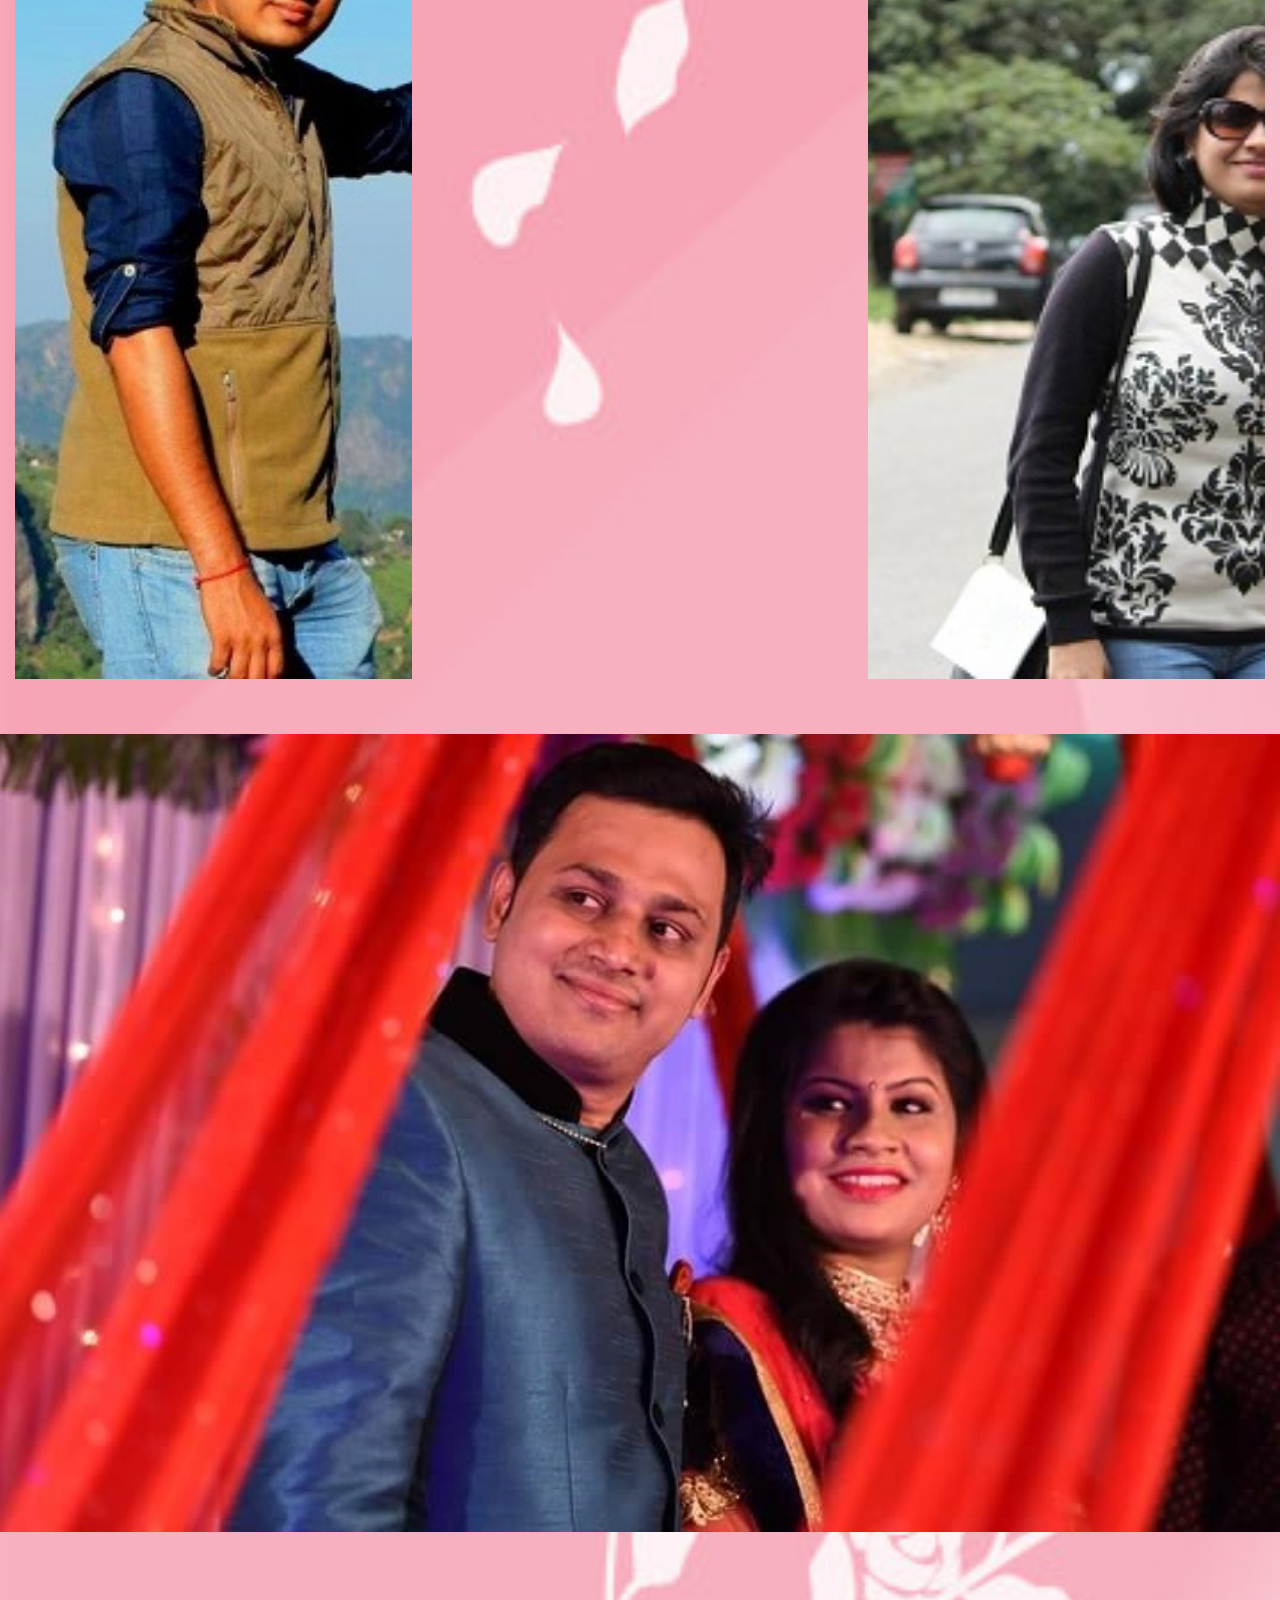
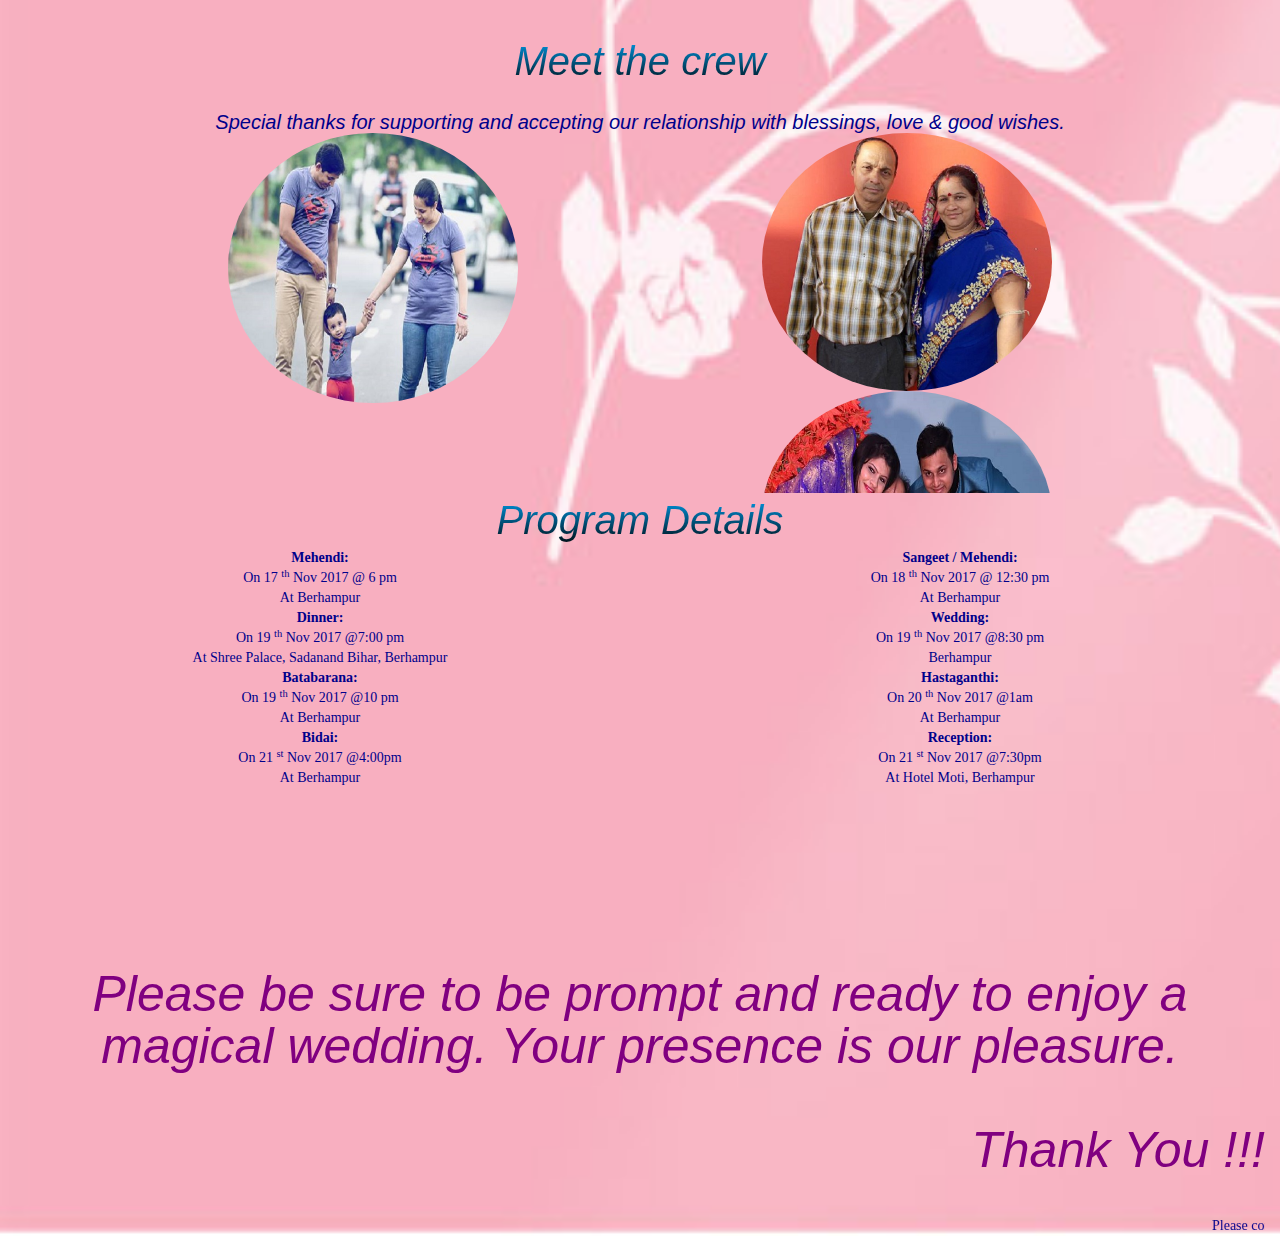
==== commit 0a2d123f: "UI changes" ====
--- a/NayanWedsRasmita.html
+++ b/NayanWedsRasmita.html
@@ -21,9 +21,20 @@
     <link rel="stylesheet" href="style.css"/>      
     
     <script type="text/javascript" src="script.js"> </script>
+    <!-- <script src="//ajax.googleapis.com/ajax/libs/jquery/1.9.1/jquery.min.js"></script> -->
+    <script
+    src="https://code.jquery.com/jquery-1.12.4.min.js"
+    integrity="sha256-ZosEbRLbNQzLpnKIkEdrPv7lOy9C27hHQ+Xp8a4MxAQ="
+    crossorigin="anonymous"></script>
+    <script type="text/javascript">
+        $(window).load(function(){
+            $(".loader").fadeOut("slow");
+        });        
+    </script>
 </head>
 
 <body class="background">
+    <div class="loader"></div>
     <div class=" bgimg1">
         <span class="girlandguy">
             <label class="names girlname animated infinite  tada">Rasmita</label><br/>
@@ -47,8 +58,9 @@
             <div class="clear">&nbsp;</div>
             <div class="col-lg-4"></div>
             <div id="clockdiv" class="col-lg-4">
-                <label class="col-lg-6" ><label class="timer" id="timerDay"></label><br/> Days  </label>
-                <label class="col-lg-6" ><label class="timer" id="timerHour"></label><br/> Hours </label>
+                <label class="col-lg-3" ><label class="timer" id="timerDay"></label><br/> Days  </label>
+                <label class="col-lg-3" ><label class="timer" id="timerHour"></label><br/> Hours </label>
+                <label class="col-lg-3" ><label class="timer">&nbsp;</label><br/> to go</label>
             </div>
             <div class="col-lg-4"></div>
 
@@ -63,10 +75,10 @@
             </div>
         </div> 
         <div class="col-sm-4 col-sm-pull-4 col-xs-6">
-            <div class="bridepic"></div>
+            <div class="groompic"></div>
         </div>       
         <div class="col-sm-4 col-xs-6">
-            <div class="groompic"></div>
+            <div class="bridepic"></div>
         </div>
         
     </div>
@@ -147,6 +159,10 @@
                     <div class="item">
                     <div class="item-item col-md-3 col-sm-4 col-xs-8 col-xs-offset-2">
                         <img src="images/c10.jpg" class="img-responsive img-circle"></div>
+                    </div>
+                    <div class="item">
+                    <div class="item-item col-md-3 col-sm-4 col-xs-8 col-xs-offset-2">
+                        <img src="images/c11.jpg" class="img-responsive img-circle"></div>
                     </div>
                 </div>
         </div>
@@ -201,7 +217,7 @@
     </div>
     <div class="clear">&nbsp;</div>
     <div class="col-lg-12 col-xs-12" id="waitingforyou">
-        We are waiting for your gracious presence.
+        Please be sure to be prompt and ready to enjoy a magical wedding. Your presence is our pleasure.
         <div id="thankyou">
             <br/> Thank You !!!
         </div>
--- a/style.css
+++ b/style.css
@@ -1,3 +1,12 @@
+.loader{
+    position: fixed;
+    left:0px;
+    top: 0px;
+    width: 100%;
+    height:100%;
+    z-index: 10;
+    background: url('images/loader.gif') 50% 50% no-repeat rgb(249, 249, 249);
+}
 .background {
             background-color: #EEE;
             background-image: url('images/background.jpg');
@@ -113,7 +122,7 @@
             text-align: right;
         }
         .background #waitingforyou {
-            color: red;
+            color: purple;
         }
         .timer{
             color:brown;
@@ -128,7 +137,7 @@
     }
 
     .names {
-        font: italic 40px/42px Georgia, Verdana, sans-serif;
+        font: italic 40px/42px Forte, MV Boli, Lucida Calligraphy, Georgia, Verdana, sans-serif
     }
 
     .guyname {
@@ -226,7 +235,7 @@
         }
         
         .names {
-            font: italic 120px/130px Georgia, Verdana, sans-serif;
+            font: italic 120px/130px Forte, MV Boli, Lucida Calligraphy, Georgia, Verdana, sans-serif
         }
         
         .and {
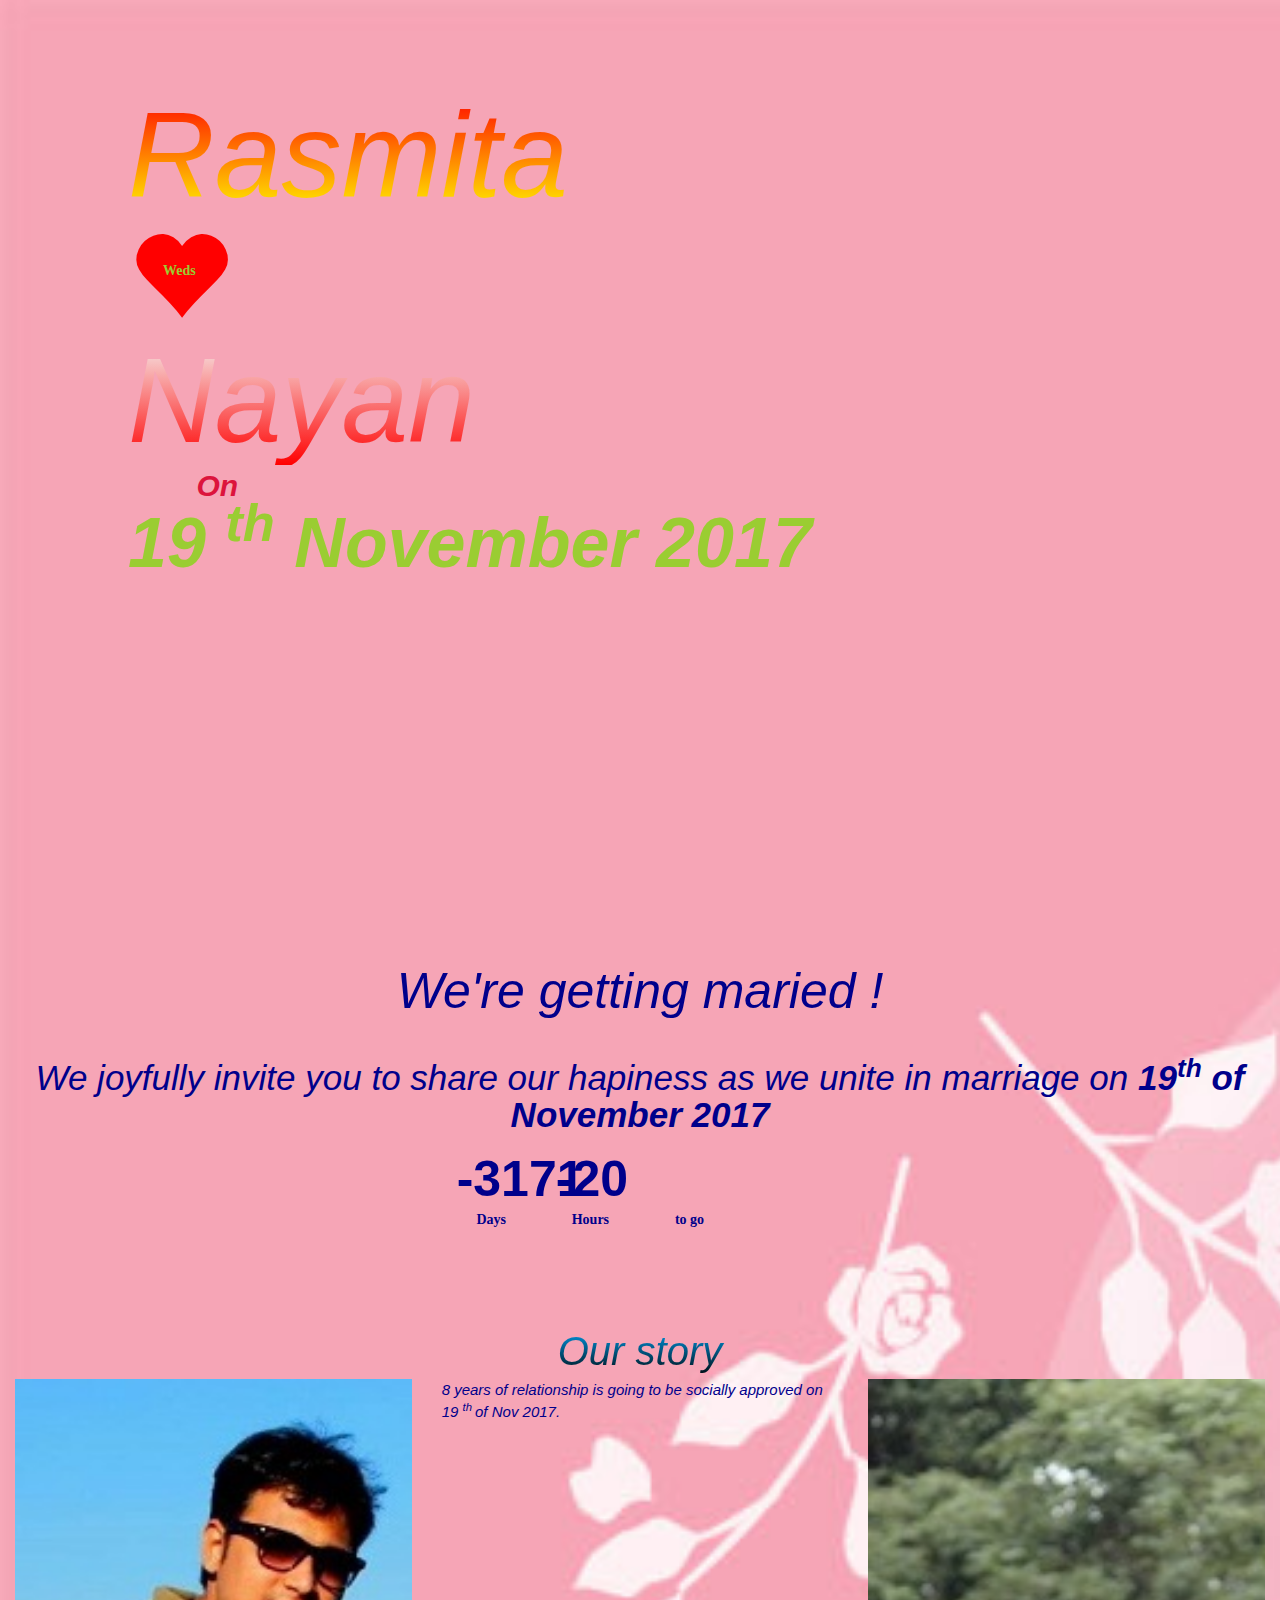
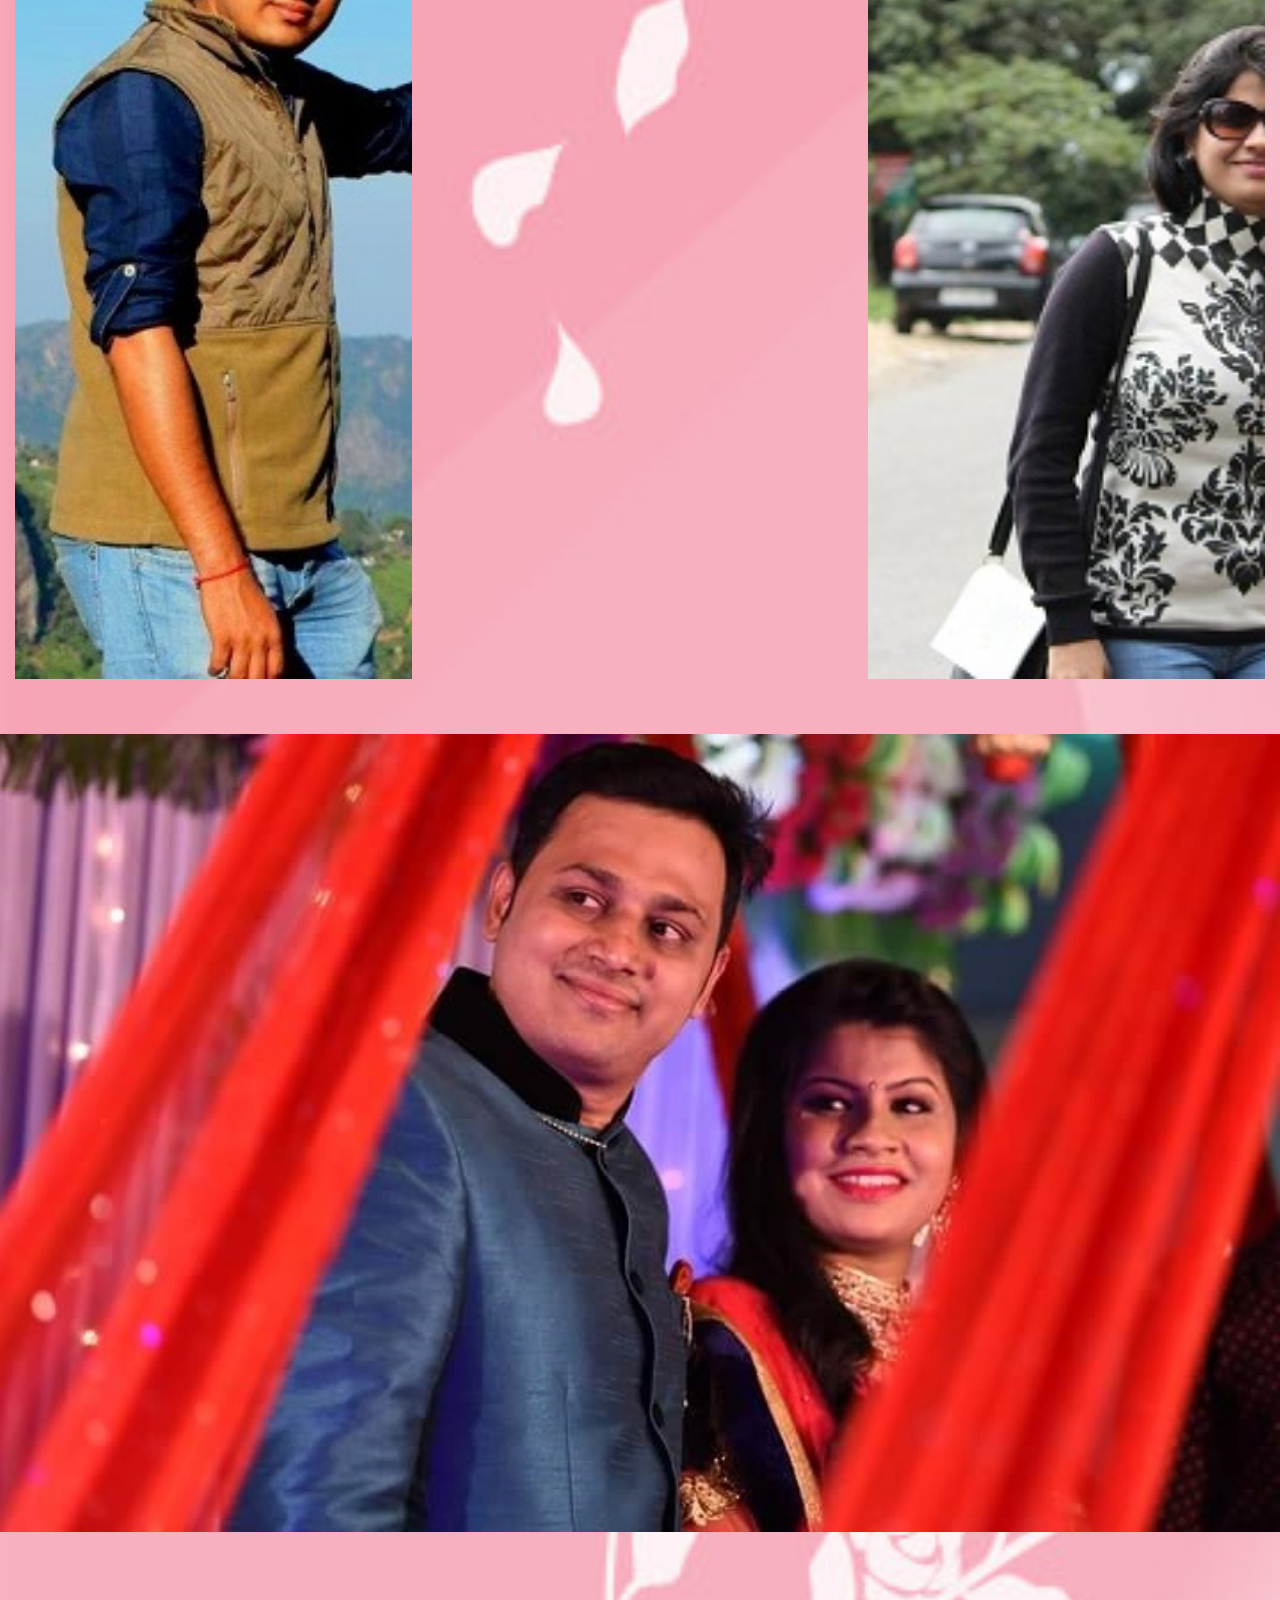
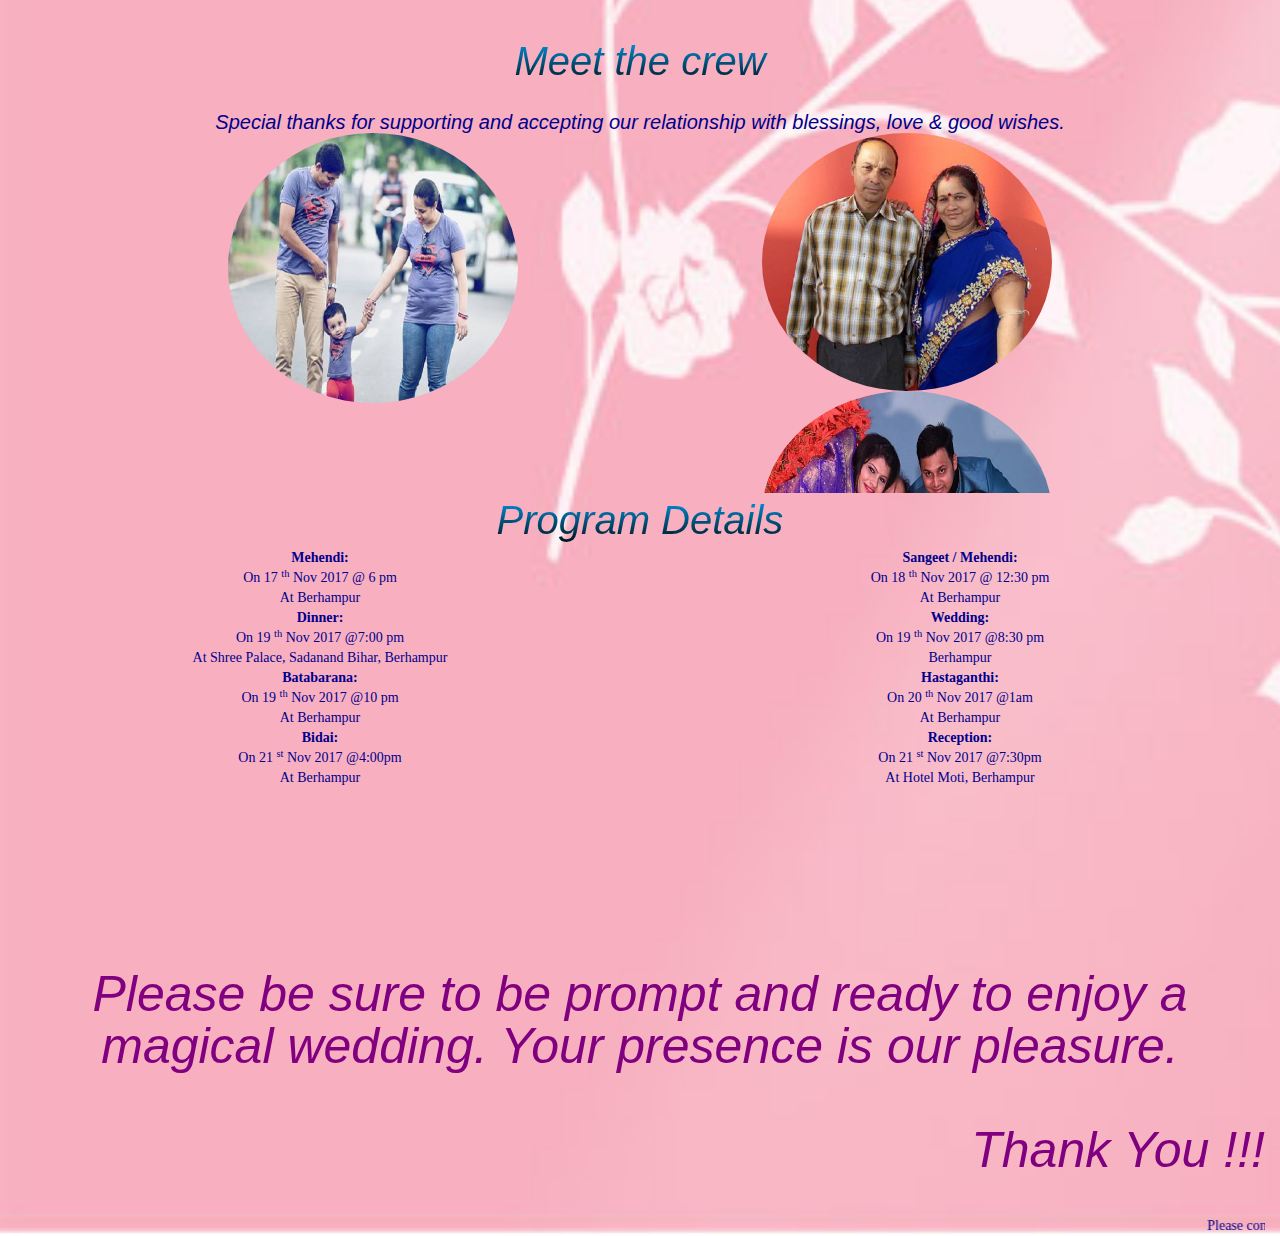
==== commit ddf81e3a: "Modified html for image changes" ====
--- a/NayanWedsRasmita.html
+++ b/NayanWedsRasmita.html
@@ -91,7 +91,7 @@
             <!-- Wrapper for slides -->
             <div class="carousel-inner" role="listbox">
                 <div class="item active">
-                    <img src="images/1.jpg" alt="img" height="50%" width="100%">
+                    <img src="images/8.jpg" alt="img" height="50%" width="100%">
                 </div>
                 <div class="item">
                     <img src="images/2.jpg" alt="img" height="50%" width="100%">
